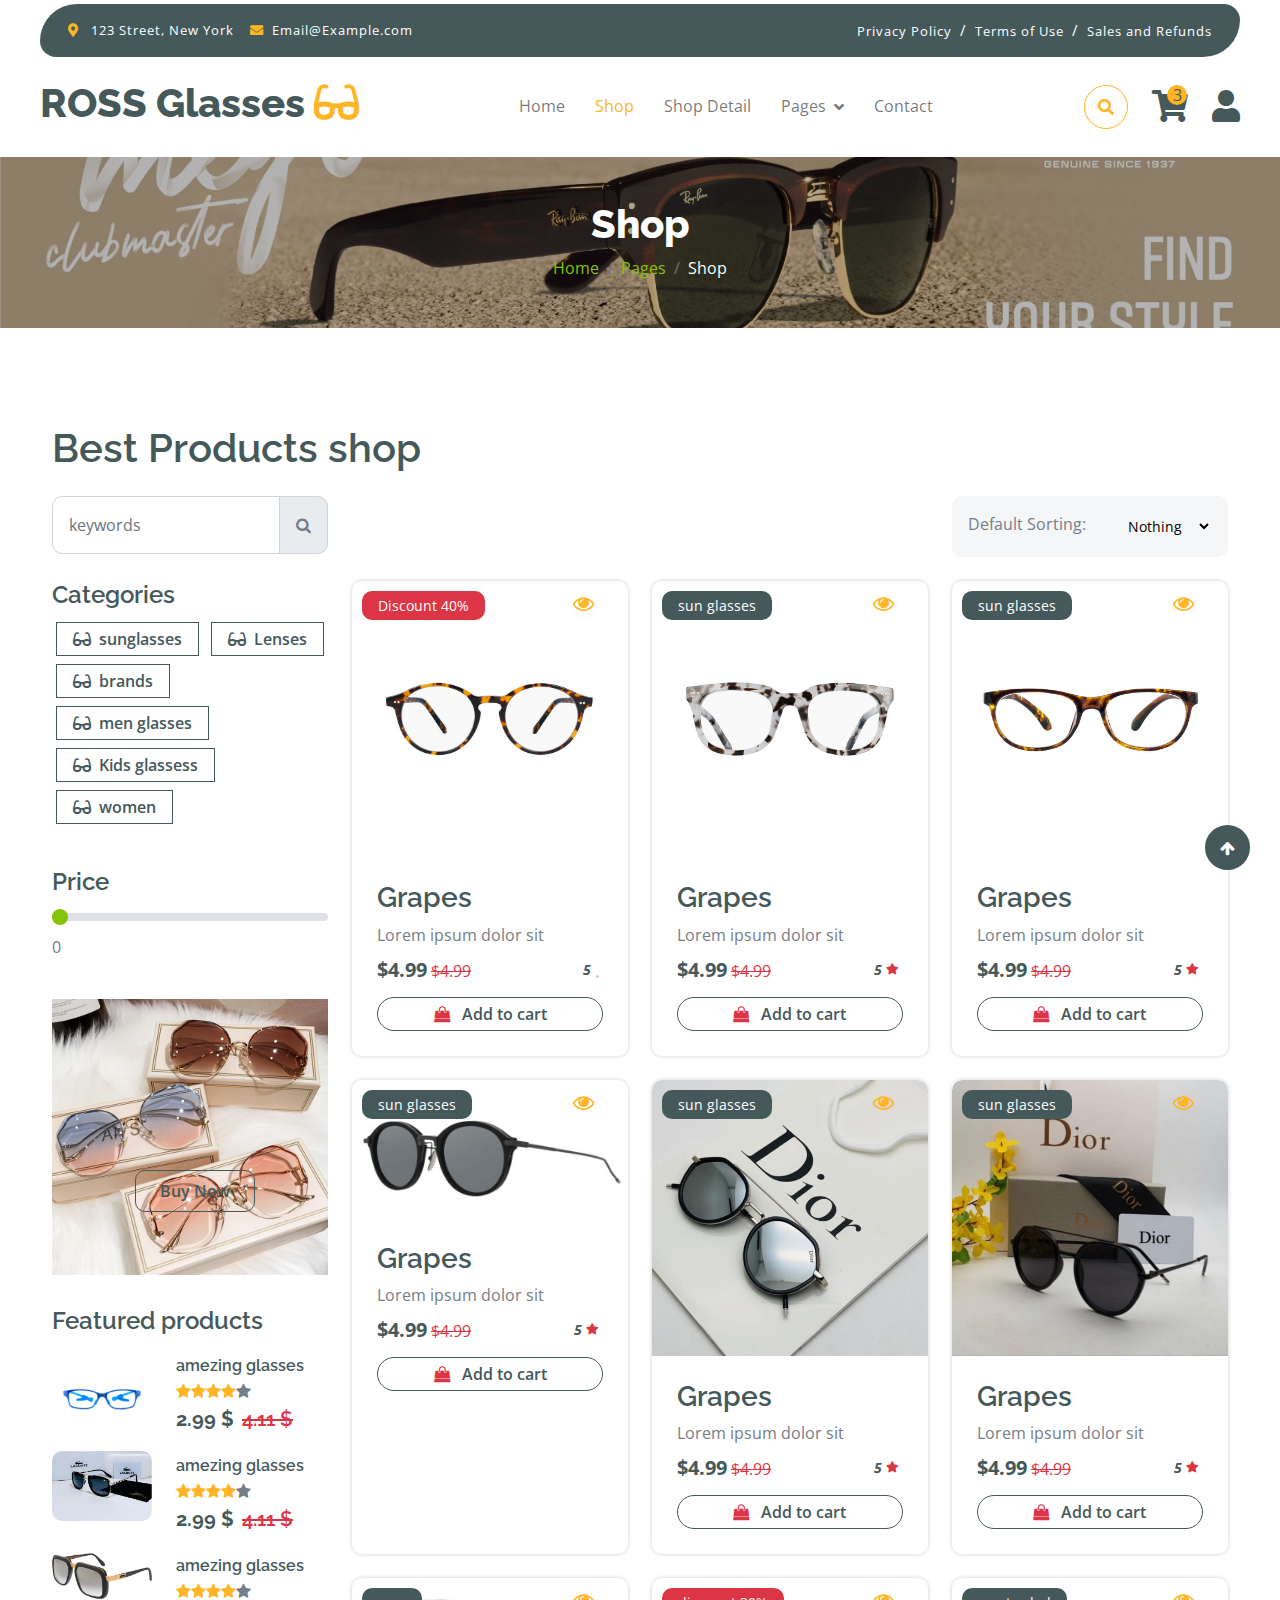
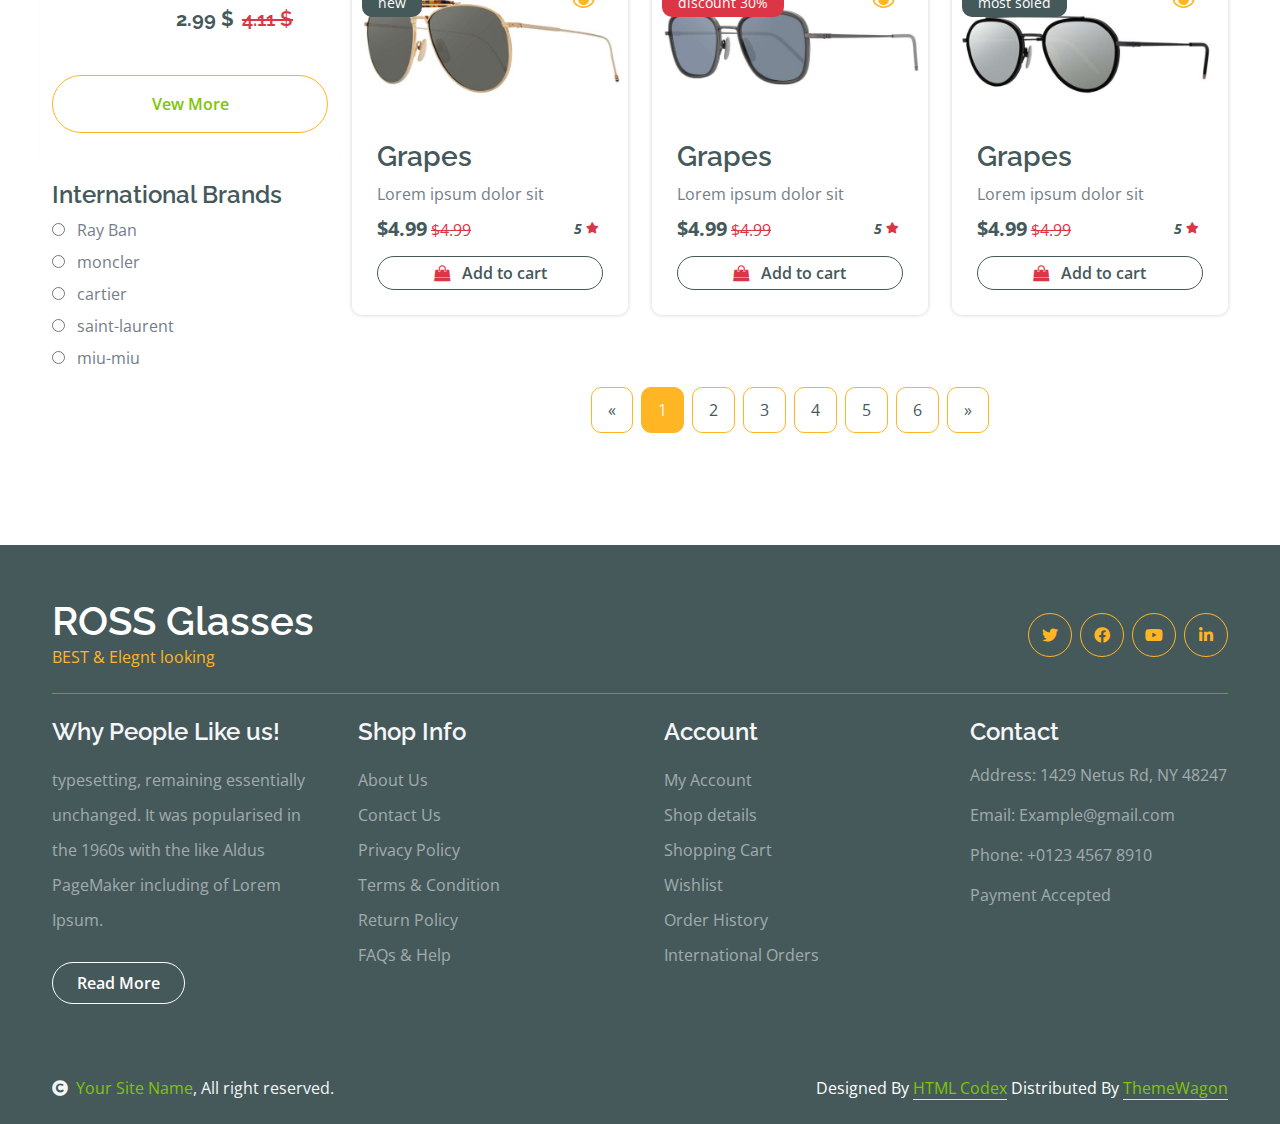
==== shop.html @ 66947a6f "first" ====
<!DOCTYPE html>
<html lang="en">

<head>
    <meta charset="utf-8">
    <title>ROSS Glasses -  Website Template</title>
    <meta content="width=device-width, initial-scale=1.0" name="viewport">
    <meta content="" name="keywords">
    <meta content="" name="description">

    <!-- Google Web Fonts -->
    <link rel="preconnect" href="https://fonts.googleapis.com">
    <link rel="preconnect" href="https://fonts.gstatic.com" crossorigin>
    <link
        href="https://fonts.googleapis.com/css2?family=Open+Sans:wght@400;600&family=Raleway:wght@600;800&display=swap"
        rel="stylesheet">

    <!-- Icon Font Stylesheet -->
    <link rel="stylesheet" href="https://use.fontawesome.com/releases/v5.15.4/css/all.css" />
    <link href="https://cdn.jsdelivr.net/npm/bootstrap-icons@1.4.1/font/bootstrap-icons.css" rel="stylesheet">
    <link rel="stylesheet" href="css/font-awesome.min.css">

    <!-- Libraries Stylesheet -->
    <link href="lib/lightbox/css/lightbox.min.css" rel="stylesheet">
    <link href="lib/owlcarousel/assets/owl.carousel.min.css" rel="stylesheet">

	<link rel="stylesheet" type="text/css" href="vendor/MagnificPopup/magnific-popup.css">

    <!-- Customized Bootstrap Stylesheet -->
    <link href="css/bootstrap.min.css" rel="stylesheet">

    <!-- Template Stylesheet -->
    <link href="css/slick.css" rel="stylesheet">
    <link href="css/slick-theme.css" rel="stylesheet">
    <link href="css/single-product.css" rel="stylesheet">
    <link href="css/style.css" rel="stylesheet">
    <link href="css/rs.css" rel="stylesheet">
    <link href="css/si.css" rel="stylesheet">

</head>

<body>

    <!-- Spinner Start -->
    <div id="spinner"
        class="show w-100 vh-100 bg-white position-fixed translate-middle top-50 start-50  d-flex align-items-center justify-content-center">
        <div class="spinner-grow text-dark" role="status"></div>
    </div>
    <!-- Spinner End -->


    <!-- Navbar start -->
    <div class="container-fluid fixed-top ">
        <div class="container topbar bg-dark d-none d-lg-block mt-1">
            <div class="d-flex justify-content-between">
                <div class="top-info ps-2">
                    <small class="me-3"><i class="fas fa-map-marker-alt me-2 text-secondary"></i> <a href="#"
                            class="text-white">123 Street, New York</a></small>
                    <small class="me-3"><i class="fas fa-envelope me-2 text-secondary"></i><a href="#"
                            class="text-white">Email@Example.com</a></small>
                </div>
                <div class="top-link pe-2">
                    <a href="#" class="text-white"><small class="text-white mx-2">Privacy Policy</small>/</a>
                    <a href="#" class="text-white"><small class="text-white mx-2">Terms of Use</small>/</a>
                    <a href="#" class="text-white"><small class="text-white ms-2">Sales and Refunds</small></a>
                </div>
            </div>
        </div>
        <div class="container px-0">
            <nav class="navbar navbar-light bg-white navbar-expand-xl">
                <a href="index.html" class="navbar-brand">
                    <h1 class="text-dark display-6">ROSS Glasses
                        <i class="fas  text-secondary fa-glasses me-2"></i>
                    </h1>
                </a>
                <button class="navbar-toggler py-2 px-3" type="button" data-bs-toggle="collapse"
                    data-bs-target="#navbarCollapse">
                    <span class="fa fa-bars text-dark"></span>
                </button>
                <div class="collapse navbar-collapse bg-white" id="navbarCollapse">
                    <div class="navbar-nav mx-auto">
                        <a href="index.html" class="nav-item nav-link ">Home</a>
                        <a href="shop.html" class="nav-item nav-link active">Shop</a>
                        <a href="shop-detail.html" class="nav-item nav-link">Shop Detail</a>
                        <div class="nav-item dropdown">
                            <a href="#" class="nav-link dropdown-toggle" data-bs-toggle="dropdown">Pages</a>
                            <div class="dropdown-menu m-0 bg-secondary rounded-0">
                                <a href="cart.html" class="dropdown-item">Cart</a>
                                <a href="chackout.html" class="dropdown-item">Chackout</a>
                                <a href="testimonial.html" class="dropdown-item">Testimonial</a>
                                <a href="404.html" class="dropdown-item">404 Page</a>
                            </div>
                        </div>
                        <a href="contact.html" class="nav-item nav-link">Contact</a>
                    </div>
                    <div class="d-flex m-3 me-0">
                        <button
                            class="btn-search btn border border-secondary btn-md-square rounded-circle bg-white me-4"
                            data-bs-toggle="modal" data-bs-target="#searchModal"><i
                                class="fas fa-search text-secondary"></i></button>
                        <a href="#" class="position-relative me-4 my-auto" data-bs-toggle="modal" data-bs-target="#myCart">
                            <i class="fas fa-shopping-cart text-dark  fa-2x"></i>
                            <span
                                class="position-absolute bg-secondary rounded-circle d-flex align-items-center justify-content-center text-dark px-1"
                                style="top: -5px; left: 15px; height: 20px; min-width: 20px;">3</span>
                        </a>
                        <a href="#" class="my-auto">
                            <i class="fas fa-user text-dark fa-2x"></i>
                        </a>
                    </div>
                </div>
            </nav>
        </div>
    </div>
    <!-- Navbar End -->


    <!-- Modal Search Start -->
    <div class="modal fade" id="searchModal" tabindex="-1" aria-labelledby="exampleModalLabel" aria-hidden="true">
        <div class="modal-dialog modal-fullscreen">
            <div class="modal-content rounded-0">
                <div class="modal-header">
                    <h5 class="modal-title" id="exampleModalLabel">Search by keyword</h5>
                    <button type="button" class="btn-close" data-bs-dismiss="modal" aria-label="Close"></button>
                </div>
                <div class="modal-body d-flex align-items-center">
                    <div class="input-group w-75 mx-auto d-flex">
                        <input type="search" class="form-control p-3" placeholder="keywords"
                            aria-describedby="search-icon-1">
                        <span id="search-icon-1" class="input-group-text p-3"><i class="fa fa-search"></i></span>
                    </div>
                </div>
            </div>
        </div>
    </div>
    <!-- Modal Search End -->


    <!-- Single Page Header start -->
    <div class="container-fluid page-header py-5">
        <h1 class="text-center text-white display-6">Shop</h1>
        <ol class="breadcrumb justify-content-center mb-0">
            <li class="breadcrumb-item"><a href="#">Home</a></li>
            <li class="breadcrumb-item"><a href="#">Pages</a></li>
            <li class="breadcrumb-item active text-white">Shop</li>
        </ol>
    </div>
    <!-- Single Page Header End -->


    <!-- Fruits Shop Start-->
    <div class="container-fluid fruite py-5">
        <div class="container py-5">
            <h1 class="mb-4">Best Products shop</h1>
            <div class="row g-4">
                <div class="col-lg-12">
                    <div class="row g-4">
                        <div class="col-xl-3">
                            <div class="input-group w-100 mx-auto d-flex">
                                <input type="search" class="form-control p-3" placeholder="keywords"
                                    aria-describedby="search-icon-1">
                                <span id="search-icon-1" class="input-group-text p-3"><i
                                        class="fa fa-search"></i></span>
                            </div>
                        </div>
                        <div class="col-6"></div>
                        <div class="col-xl-3">
                            <div class="bg-light ps-3 py-3 rounded d-flex justify-content-between mb-4">
                                <label for="fruits">Default Sorting:</label>
                                <select id="fruits" name="fruitlist" class="border-0 form-select-sm bg-light me-3"
                                    form="fruitform">
                                    <option value="volvo">Nothing</option>
                                    <option value="saab">Popularity</option>
                                    <option value="opel">new</option>
                                </select>
                            </div>
                        </div>
                    </div>
                    <div class="row g-4">
                        <div class="col-lg-3 order-lg-first order-sm-12 order-last">
                            <div class="row g-4">
                                <div class="col-lg-12">
                                    <div class="mb-3">
                                        <h4>Categories</h4>
                                        <div class=" fruite-name ">
                                            <a href="#" class="btn border border-dark  text-dark px-3 m-1 "><i
                                                    class="fas  fa-glasses me-2"></i>sunglasses</a>
                                            <a href="#" class="btn border border-dark text-dark px-3 m-1 ">
                                                <i class="fas fa-glasses me-2"></i>Lenses</a>
                                            <a href="#" class="btn border border-dark text-dark px-3 m-1 "><i
                                                    class="fas  fa-glasses me-2"></i>brands</a>
                                            <a href="#" class="btn border border-dark text-dark px-3 m-1 "><i
                                                    class="fas  fa-glasses me-2"></i>men glasses</a>
                                            <a href="#" class="btn border border-dark text-dark px-3 m-1 "><i
                                                    class="fas  fa-glasses me-2"></i>Kids glassess</a>
                                            <a href="#" class="btn border border-dark text-dark px-3 m-1 "><i
                                                    class="fas  fa-glasses me-2"></i>women</a>

                                        </div>


                                    </div>
                                </div>
                                <div class="col-lg-12">
                                    <div class="mb-3">
                                        <h4 class="mb-2">Price</h4>
                                        <input type="range" class="form-range w-100 " id="rangeInput" name="rangeInput"
                                            min="0" max="500" value="0" oninput="amount.value=rangeInput.value">
                                        <output id="amount" name="amount" min-velue="0" max-value="500"
                                            for="rangeInput">0</output>
                                    </div>
                                </div>
                                <div class="col-lg-12">
                                    <div class="position-relative">
                                        <img src="img/WOM.jpg" class="img-fluid w-100 " alt="">
                                        <div class="position-absolute"
                                            style="top: 62%; left:30%; ">
                                            <a href="" class="btn bg-transparent border-dark py-2 px-4  text-dark ">Buy Now</a>
                                        
                                        </div>
                                    </div>
                                </div>
                                <div class="col-lg-12 pt-2 featured-side">
                                    <h4 class="mb-3">Featured products</h4>
                                    <div class="d-flex align-items-center justify-content-start">
                                        <div class="rounded me-4" style="width: 100px; height: 100px; ">
                                            <img src="img/02.jpg" class="img-fluid rounded" alt="">
                                        </div>
                                        <div>
                                            <h6 class="mb-2">amezing glasses</h6>
                                            <div class="d-flex mb-2">
                                                <i class="fa fa-star text-secondary"></i>
                                                <i class="fa fa-star text-secondary"></i>
                                                <i class="fa fa-star text-secondary"></i>
                                                <i class="fa fa-star text-secondary"></i>
                                                <i class="fa fa-star"></i>
                                            </div>
                                            <div class="d-flex mb-2">
                                                <h5 class="fw-bold me-2">2.99 $</h5>
                                                <h5 class="text-danger text-decoration-line-through">4.11 $</h5>
                                            </div>
                                        </div>
                                    </div>
                                    <div class="d-flex align-items-center justify-content-start">
                                        <div class="rounded me-4" style="width: 100px; height: 100px;">
                                            <img src="img/22.jpg" class="img-fluid rounded" alt="">
                                        </div>
                                        <div>
                                            <h6 class="mb-2">amezing glasses</h6>
                                            <div class="d-flex mb-2">
                                                <i class="fa fa-star text-secondary"></i>
                                                <i class="fa fa-star text-secondary"></i>
                                                <i class="fa fa-star text-secondary"></i>
                                                <i class="fa fa-star text-secondary"></i>
                                                <i class="fa fa-star"></i>
                                            </div>
                                            <div class="d-flex mb-2">
                                                <h5 class="fw-bold me-2">2.99 $</h5>
                                                <h5 class="text-danger text-decoration-line-through">4.11 $</h5>
                                            </div>
                                        </div>
                                    </div>
                                    <div class="d-flex align-items-center justify-content-start">
                                        <div class="rounded me-4" style="width: 100px; height: 100px;">
                                            <img src="img/hhf.jpg" class="img-fluid rounded" alt="">
                                        </div>
                                        <div>
                                            <h6 class="mb-2">amezing glasses</h6>
                                            <div class="d-flex mb-2">
                                                <i class="fa fa-star text-secondary"></i>
                                                <i class="fa fa-star text-secondary"></i>
                                                <i class="fa fa-star text-secondary"></i>
                                                <i class="fa fa-star text-secondary"></i>
                                                <i class="fa fa-star"></i>
                                            </div>
                                            <div class="d-flex mb-2">
                                                <h5 class="fw-bold me-2">2.99 $</h5>
                                                <h5 class="text-danger text-decoration-line-through">4.11 $</h5>
                                            </div>
                                        </div>
                                    </div>
                                    <div class="d-flex justify-content-center my-4">
                                        <a href="#"
                                            class="btn border border-secondary px-4 py-3 rounded-pill text-primary w-100">Vew
                                            More</a>
                                    </div>
                                </div>
                                <div class="col-lg-12">
                                    <div class="mb-3">
                                        <h4>International Brands</h4>
                                        <div class="mb-2">
                                            <input type="radio" class="me-2" id="Categories-1" name="Categories-1"
                                                value="Beverages">
                                            <label for="Categories-1">Ray Ban</label>
                                        </div>
                                        <div class="mb-2">
                                            <input type="radio" class="me-2" id="Categories-2" name="Categories-1"
                                                value="Beverages">
                                            <label for="Categories-2"> moncler</label>
                                        </div>
                                        <div class="mb-2">
                                            <input type="radio" class="me-2" id="Categories-3" name="Categories-1"
                                                value="Beverages">
                                            <label for="Categories-3"> cartier</label>
                                        </div>
                                        <div class="mb-2">
                                            <input type="radio" class="me-2" id="Categories-4" name="Categories-1"
                                                value="Beverages">
                                            <label for="Categories-4"> saint-laurent</label>
                                        </div>
                                        <div class="mb-2">
                                            <input type="radio" class="me-2" id="Categories-5" name="Categories-1"
                                                value="Beverages">
                                            <label for="Categories-5"> miu-miu</label>
                                        </div>
                                    </div>
                                </div>

                            </div>
                        </div>
                        <div class="col-lg-9 order-lg-last order-sm-first ">
                            <div class="row g-4 justify-content-center">
                                <div class="col-md-6 col-6 col-sm-6 col-lg-4 col-xl-4">
                                    <div class="rounded position-relative fruite-item">
                                        <div class="fruite-img">
                                            <img src="img/568.png" class="img-fluid w-100 h-100 rounded-top" alt="">
                                        </div>
                                        <div class=" text-white fa-sm  bg-danger px-2 px-md-3 py-1 rounded position-absolute d-flex justify-content-between js-show-modal1"
                                            style="top: 10px; left: 10px;">Discount 40%</div>
                                        <i class="js-show-modal1 fa fa-eye  position-absolute fa-lg   text-secondary  rounded position-absolute"
                                            id="js-show-modal1" style="top:15px; left:80%;"></i>
                                            <div class=" p-2 p-md-4 border border-white border-top-0 rounded-bottom">
                                            <h3>Grapes</h3>
                                            <a>Lorem ipsum dolor sit </a>
                                            <div class="d-flex justify-content-between flex-lg-wrap   px-md">
                                                <div class="py-2">
                                                    <span class="text-dark fs-5 fw-bold">$4.99</span> <del
                                                        class="text-danger">$4.99</del>
                                                </div>
                                                <div class="d-flex justify-content-end my-2">
                                                    <i style="font-size:.90rem ;" class="text-dark  mt-1  fw-bold">5</i>
                                                    <i style="font-size:.70rem ;"
                                                        class="pt-2 mx-1 fa-star text-danger"></i>
                                                </div>
                                            </div>
                                            <a href="#"
                                                class="btn  border border-dark rounded-pill w-100 mt-1  text-dark"><i
                                                    class="fa fa-shopping-bag me-2 text-danger"></i> Add to
                                                cart</a>
                                    </div>

                                </div>
                            </div>
                            <div class="col-md-6 col-6 col-sm-6 col-lg-4 col-xl-4">
                                <div class="rounded position-relative fruite-item">
                                    <div class="fruite-img">
                                        <img src="img/569.png" class="img-fluid w-100 h-100 rounded-top" alt="">
                                    </div>
                                    <div class="text-white fa-sm  bg-dark px-2 px-md-3 py-1 rounded position-absolute d-flex justify-content-between"
                                        style="top: 10px; left: 10px;">sun glasses</div>
                                                                            <i class="js-show-modal1 fa fa-eye  position-absolute fa-lg   text-secondary  rounded position-absolute"
                                            id="js-show-modal1" style="top:15px; left:80%;"></i>
                                    <div class="p-2 p-md-4 border border-white border-top-0 rounded-bottom">
                                        <h3>Grapes</h3>
                                        <a>Lorem ipsum dolor sit </a>
                                        <div class="d-flex justify-content-between flex-lg-wrap   px-md">
                                            <div class="py-2">
                                                <span class="text-dark fs-5 fw-bold">$4.99</span> <del
                                                    class="text-danger">$4.99</del>
                                            </div>
                                            <div class="d-flex justify-content-end my-2">
                                                <i style="font-size:.90rem ;" class="text-dark  mt-1  fw-bold">5</i>
                                                <i style="font-size:.70rem ;"
                                                    class="fas f  pt-2 mx-1 fa-star text-danger"></i>
                                            </div>
                                        </div>
                                        <a href="#" class="btn border border-dark rounded-pill w-100 mt-1 text-dark"><i
                                                class="fa fa-shopping-bag me-2 text-danger"></i> Add to
                                            cart</a>
                                    </div>

                                </div>
                            </div>
                            <div class="col-md-6 col-6 col-sm-6 col-lg-4 col-xl-4">
                                <div class="rounded position-relative fruite-item">
                                    <div class="fruite-img">
                                        <img src="img/07.jpg" class="img-fluid w-100 h-100 rounded-top" alt="">
                                    </div>
                                    <div class="text-white fa-sm  bg-dark px-2 px-md-3 py-1 rounded position-absolute d-flex justify-content-between"
                                        style="top: 10px; left: 10px;">sun glasses</div>
                                                                            <i class="js-show-modal1 fa fa-eye  position-absolute fa-lg   text-secondary  rounded position-absolute"
                                            id="js-show-modal1" style="top:15px; left:80%;"></i>
                                    <div class="p-2 p-md-4 border border-white border-top-0 rounded-bottom">
                                        <h3>Grapes</h3>
                                        <a>Lorem ipsum dolor sit </a>
                                        <div class="d-flex justify-content-between flex-lg-wrap   px-md">
                                            <div class="py-2">
                                                <span class="text-dark fs-5 fw-bold">$4.99</span> <del
                                                    class="text-danger">$4.99</del>
                                            </div>
                                            <div class="d-flex justify-content-end my-2">
                                                <i style="font-size:.90rem ;" class="text-dark  mt-1  fw-bold">5</i>
                                                <i style="font-size:.70rem ;"
                                                    class="fas f  pt-2 mx-1 fa-star text-danger"></i>
                                            </div>
                                        </div>
                                        <a href="#" class="btn border border-dark rounded-pill w-100 mt-1 text-dark"><i
                                                class="fa fa-shopping-bag me-2 text-danger"></i> Add to
                                            cart</a>
                                    </div>

                                </div>
                            </div>
                            <div class="col-md-6 col-6 col-sm-6 col-lg-4 col-xl-4">
                                <div class="rounded position-relative fruite-item">
                                    <div class="fruite-img">
                                        <img src="img/img_art_UES011A_007-medium.jpg"
                                            class="img-fluid w-100 h-100 rounded-top" alt="">
                                    </div>
                                    <div class="text-white fa-sm  bg-dark px-2 px-md-3 py-1 rounded position-absolute d-flex justify-content-between"
                                        style="top: 10px; left: 10px;">sun glasses</div>
                                                                            <i class="js-show-modal1 fa fa-eye  position-absolute fa-lg   text-secondary  rounded position-absolute"
                                            id="js-show-modal1" style="top:15px; left:80%;"></i>
                                    <div class="p-2 p-md-4 border border-white border-top-0 rounded-bottom">
                                        <h3>Grapes</h3>
                                        <a>Lorem ipsum dolor sit </a>
                                        <div class="d-flex justify-content-between flex-lg-wrap   px-md">
                                            <div class="py-2">
                                                <span class="text-dark fs-5 fw-bold">$4.99</span> <del
                                                    class="text-danger">$4.99</del>
                                            </div>
                                            <div class="d-flex justify-content-end my-2">
                                                <i style="font-size:.90rem ;" class="text-dark  mt-1  fw-bold">5</i>
                                                <i style="font-size:.70rem ;"
                                                    class="fas f  pt-2 mx-1 fa-star text-danger"></i>
                                            </div>
                                        </div>
                                        <a href="#" class="btn border border-dark rounded-pill w-100 mt-1 text-dark"><i
                                                class="fa fa-shopping-bag me-2 text-danger"></i> Add to
                                            cart</a>
                                    </div>

                                </div>
                            </div>
                            <div class="col-md-6 col-6 col-sm-6 col-lg-4 col-xl-4">
                                <div class="rounded position-relative fruite-item">
                                    <div class="fruite-img">
                                        <img src="img/44.jpg" class="img-fluid w-100 h-100 rounded-top" alt="">
                                    </div>
                                    <div class="text-white fa-sm  bg-dark px-2 px-md-3 py-1 rounded position-absolute d-flex justify-content-between"
                                        style="top: 10px; left: 10px;">sun glasses</div>
                                                                            <i class="js-show-modal1 fa fa-eye  position-absolute fa-lg   text-secondary  rounded position-absolute"
                                            id="js-show-modal1" style="top:15px; left:80%;"></i>
                                    <div class="p-2 p-md-4 border border-white border-top-0 rounded-bottom">
                                        <h3>Grapes</h3>
                                        <a>Lorem ipsum dolor sit </a>
                                        <div class="d-flex justify-content-between flex-lg-wrap   px-md">
                                            <div class="py-2">
                                                <span class="text-dark fs-5 fw-bold">$4.99</span> <del
                                                    class="text-danger">$4.99</del>
                                            </div>
                                            <div class="d-flex justify-content-end my-2">
                                                <i style="font-size:.90rem ;" class="text-dark  mt-1  fw-bold">5</i>
                                                <i style="font-size:.70rem ;"
                                                    class="fas f  pt-2 mx-1 fa-star text-danger"></i>
                                            </div>
                                        </div>
                                        <a href="#" class="btn border border-dark rounded-pill w-100 mt-1 text-dark"><i
                                                class="fa fa-shopping-bag me-2 text-danger"></i> Add to
                                            cart</a>
                                    </div>

                                </div>
                            </div>
                            <div class="col-md-6 col-6 col-sm-6 col-lg-4 col-xl-4">
                                <div class="rounded position-relative fruite-item">
                                    <div class="fruite-img">
                                        <img src="img/77.jpg" class="img-fluid w-100 h-100 rounded-top" alt="">
                                    </div>
                                    <div class="text-white fa-sm  bg-dark px-2 px-md-3 py-1 rounded position-absolute d-flex justify-content-between"
                                        style="top: 10px; left: 10px;">sun glasses</div>
                                                                            <i class="js-show-modal1 fa fa-eye  position-absolute fa-lg   text-secondary  rounded position-absolute"
                                            id="js-show-modal1" style="top:15px; left:80%;"></i>
                                    <div class="p-2 p-md-4 border border-white border-top-0 rounded-bottom">
                                        <h3>Grapes</h3>
                                        <a>Lorem ipsum dolor sit </a>
                                        <div class="d-flex justify-content-between flex-lg-wrap   px-md">
                                            <div class="py-2">
                                                <span class="text-dark fs-5 fw-bold">$4.99</span> <del
                                                    class="text-danger">$4.99</del>
                                            </div>
                                            <div class="d-flex justify-content-end my-2">
                                                <i style="font-size:.90rem ;" class="text-dark  mt-1  fw-bold">5</i>
                                                <i style="font-size:.70rem ;"
                                                    class="fas f  pt-2 mx-1 fa-star text-danger"></i>
                                            </div>
                                        </div>
                                        <a href="#" class="btn border border-dark rounded-pill w-100 mt-1 text-dark"><i
                                                class="fa fa-shopping-bag me-2 text-danger"></i> Add to
                                            cart</a>
                                    </div>

                                </div>
                            </div>
                            <div class="col-md-6 col-6 col-sm-6 col-lg-4 col-xl-4">
                                <div class="rounded position-relative fruite-item">
                                    <div class="fruite-img">
                                        <img src="img/img_art_UES015A_711-medium.jpg"
                                            class="img-fluid w-100 h-100 rounded-top" alt="">
                                    </div>
                                    <div class="text-white fa-sm  bg-dark px-2 px-md-3 py-1 rounded position-absolute d-flex justify-content-between"
                                        style="top: 10px; left: 10px;">new</div>
                                                                            <i class="js-show-modal1 fa fa-eye  position-absolute fa-lg   text-secondary  rounded position-absolute"
                                            id="js-show-modal1" style="top:15px; left:80%;"></i>
                                    <div class="p-2 p-md-4 border border-white border-top-0 rounded-bottom">
                                        <h3>Grapes</h3>
                                        <a>Lorem ipsum dolor sit </a>
                                        <div class="d-flex justify-content-between flex-lg-wrap   px-md">
                                            <div class="py-2">
                                                <span class="text-dark fs-5 fw-bold">$4.99</span> <del
                                                    class="text-danger">$4.99</del>
                                            </div>
                                            <div class="d-flex justify-content-end my-2">
                                                <i style="font-size:.90rem ;" class="text-dark  mt-1  fw-bold">5</i>
                                                <i style="font-size:.70rem ;"
                                                    class="fas f  pt-2 mx-1 fa-star text-danger"></i>
                                            </div>
                                        </div>
                                        <a href="#" class="btn border border-dark rounded-pill w-100 mt-1 text-dark"><i
                                                class="fa fa-shopping-bag me-2 text-danger"></i> Add to
                                            cart</a>
                                    </div>

                                </div>
                            </div>
                            <div class="col-md-6 col-6 col-sm-6 col-lg-4 col-xl-4">
                                <div class="rounded position-relative fruite-item">
                                    <div class="fruite-img">
                                        <img src="img/img_art_UES800A_060-medium.jpg"
                                            class="img-fluid w-100 h-100 rounded-top" alt="">
                                    </div>
                                    <div class="text-white fa-sm  bg-danger px-2 px-md-3 py-1 rounded position-absolute d-flex justify-content-between"
                                        style="top: 10px; left: 10px;">discount 30%</div>
                                                                            <i class="js-show-modal1 fa fa-eye  position-absolute fa-lg   text-secondary  rounded position-absolute"
                                            id="js-show-modal1" style="top:15px; left:80%;"></i>
                                    <div class="p-2 p-md-4 border border-white border-top-0 rounded-bottom">
                                        <h3>Grapes</h3>
                                        <a>Lorem ipsum dolor sit </a>
                                        <div class="d-flex justify-content-between flex-lg-wrap   px-md">
                                            <div class="py-2">
                                                <span class="text-dark fs-5 fw-bold">$4.99</span> <del
                                                    class="text-danger">$4.99</del>
                                            </div>
                                            <div class="d-flex justify-content-end my-2">
                                                <i style="font-size:.90rem ;" class="text-dark  mt-1  fw-bold">5</i>
                                                <i style="font-size:.70rem ;"
                                                    class="fas f  pt-2 mx-1 fa-star text-danger"></i>
                                            </div>
                                        </div>
                                        <a href="#" class="btn border border-dark rounded-pill w-100 mt-1 text-dark"><i
                                                class="fa fa-shopping-bag me-2 text-danger"></i> Add to
                                            cart</a>
                                    </div>

                                </div>
                            </div>
                            <div class="col-md-6 col-6 col-sm-6 col-lg-4 col-xl-4">
                                <div class="rounded position-relative fruite-item">
                                    <div class="fruite-img">
                                        <img src="img/img_art_UES801A_004-medium.jpg"
                                            class="img-fluid w-100 h-100 rounded-top" alt="">
                                    </div>
                                    <div class="text-white fa-sm  bg-dark px-2 px-md-3 py-1 rounded position-absolute d-flex justify-content-between"
                                        style="top: 10px; left: 10px;">most soled</div>
                                                                            <i class="js-show-modal1 fa fa-eye  position-absolute fa-lg   text-secondary  rounded position-absolute"
                                            id="js-show-modal1" style="top:15px; left:80%;"></i>
                                    <div class="p-2 p-md-4 border border-white border-top-0 rounded-bottom">
                                        <h3>Grapes</h3>
                                        <a>Lorem ipsum dolor sit </a>
                                        <div class="d-flex justify-content-between flex-lg-wrap   px-md">
                                            <div class="py-2">
                                                <span class="text-dark fs-5 fw-bold">$4.99</span> <del
                                                    class="text-danger">$4.99</del>
                                            </div>
                                            <div class="d-flex justify-content-end my-2">
                                                <i style="font-size:.90rem ;" class="text-dark  mt-1  fw-bold">5</i>
                                                <i style="font-size:.70rem ;"
                                                    class="fas f  pt-2 mx-1 fa-star text-danger"></i>
                                            </div>
                                        </div>
                                        <a href="#" class="btn border border-dark rounded-pill w-100 mt-1 text-dark"><i
                                                class="fa fa-shopping-bag me-2 text-danger"></i> Add to
                                            cart</a>
                                    </div>

                                </div>
                            </div>
                            <div class="col-12">
                                <div class="pagination d-flex justify-content-center mt-5">
                                    <a href="#" class="rounded">&laquo;</a>
                                    <a href="#" class="active rounded">1</a>
                                    <a href="#" class="rounded">2</a>
                                    <a href="#" class="rounded">3</a>
                                    <a href="#" class="rounded">4</a>
                                    <a href="#" class="rounded">5</a>
                                    <a href="#" class="rounded">6</a>
                                    <a href="#" class="rounded">&raquo;</a>
                                </div>
                            </div>
                        </div>
                    </div>
                </div>
            </div>
        </div>
    </div>
    </div>
    <!-- Fruits Shop End-->


    <!-- Footer Start -->
    <div class="container-fluid bg-dark text-white-50 footer pt-1 mt-3">
        <div class="container py-5">
            <div class="pb-4 mb-4" style="border-bottom: 1px solid rgba(226, 175, 24, 0.5) ;">
                <div class="row g-4">
                    <div class="col-lg-8">
                        <a href="#">
                            <h1 class="text-white mb-0">ROSS Glasses</h1>
                            <p class="text-secondary mb-0">BEST & Elegnt looking</p>
                        </a>
                    </div>

                    <div class="col-lg-4">
                        <div class="d-flex justify-content-end pt-3">
                            <a class="btn  btn-outline-secondary me-2 btn-md-square rounded-circle" href=""><i
                                    class="fab fa-twitter"></i></a>
                            <a class="btn btn-outline-secondary me-2 btn-md-square rounded-circle" href=""><i
                                    class="fab fa-facebook-f"></i></a>
                            <a class="btn btn-outline-secondary me-2 btn-md-square rounded-circle" href=""><i
                                    class="fab fa-youtube"></i></a>
                            <a class="btn btn-outline-secondary btn-md-square rounded-circle" href=""><i
                                    class="fab fa-linkedin-in"></i></a>
                        </div>
                    </div>
                </div>
            </div>
            <div class="row g-5">
                <div class="col-lg-3 col-md-6">
                    <div class="footer-item">
                        <h4 class="text-light mb-3">Why People Like us!</h4>
                        <p class="mb-4">typesetting, remaining essentially unchanged. It was
                            popularised in the 1960s with the like Aldus PageMaker including of Lorem Ipsum.</p>
                        <a href="" class="btn border-white py-2 px-4 rounded-pill text-white">Read More</a>
                    </div>
                </div>
                <div class="col-lg-3 col-md-6">
                    <div class="d-flex flex-column text-start footer-item">
                        <h4 class="text-light mb-3">Shop Info</h4>
                        <a class="btn-link" href="">About Us</a>
                        <a class="btn-link" href="">Contact Us</a>
                        <a class="btn-link" href="">Privacy Policy</a>
                        <a class="btn-link" href="">Terms & Condition</a>
                        <a class="btn-link" href="">Return Policy</a>
                        <a class="btn-link" href="">FAQs & Help</a>
                    </div>
                </div>
                <div class="col-lg-3 col-md-6">
                    <div class="d-flex flex-column text-start footer-item">
                        <h4 class="text-light mb-3">Account</h4>
                        <a class="btn-link" href="">My Account</a>
                        <a class="btn-link" href="">Shop details</a>
                        <a class="btn-link" href="">Shopping Cart</a>
                        <a class="btn-link" href="">Wishlist</a>
                        <a class="btn-link" href="">Order History</a>
                        <a class="btn-link" href="">International Orders</a>
                    </div>
                </div>
                <div class="col-lg-3 col-md-6">
                    <div class="footer-item">
                        <h4 class="text-light mb-3">Contact</h4>
                        <p>Address: 1429 Netus Rd, NY 48247</p>
                        <p>Email: Example@gmail.com</p>
                        <p>Phone: +0123 4567 8910</p>
                        <p>Payment Accepted</p>
                        <img src="img/payment.png" class="img-fluid" alt="">
                    </div>
                </div>
            </div>
        </div>
    </div>
    <!-- Footer End -->

    <!-- Copyright Start -->
    <div class="container-fluid copyright bg-dark py-4">
        <div class="container">
            <div class="row">
                <div class="col-md-6 text-center text-md-start mb-3 mb-md-0">
                    <span class="text-light"><a href="#"><i class="fas fa-copyright text-light me-2"></i>Your Site
                            Name</a>, All right reserved.</span>
                </div>
                <div class="col-md-6 my-auto text-center text-md-end text-white">
                    <!--/*** This template is free as long as you keep the below author’s credit link/attribution link/backlink. ***/-->
                    <!--/*** If you'd like to use the template without the below author’s credit link/attribution link/backlink, ***/-->
                    <!--/*** you can purchase the Credit Removal License from "https://htmlcodex.com/credit-removal". ***/-->
                    Designed By <a class="border-bottom" href="https://htmlcodex.com">HTML Codex</a> Distributed By <a
                        class="border-bottom" href="https://themewagon.com">ThemeWagon</a>
                </div>
            </div>
        </div>
    </div>
    <!-- Copyright End -->





    <!-- Modal1 -->
    <div class="wrap-modal1 js-modal1 p-t-60 p-b-30">
		<div class="overlay-modal1 js-hide-modal1"></div>
		<div class="container">
			<div class="bg0 p-t-60 p-b-30 p-lr-15-lg how-pos3-parent">
				<button class="how-pos3 hov3 trans-04 js-hide-modal1">
					<img src="img/icon-close.png" alt="CLOSE">
				</button>
				<div class="row">
					<div class="col-md-6 col-lg-7 p-b-30">
						<div class="p-l-25 p-r-30 p-lr-0-lg">
							<div class="wrap-slick3 flex-sb flex-w">
								<div class="wrap-slick3-dots"></div>
								<div class="wrap-slick3-arrows flex-sb-m flex-w"></div>

								<div class="slick3 gallery-lb">
									<div class="item-slick3" data-thumb="img/woman1.jpg">
										<div class="wrap-pic-w pos-relative product-main-image" >
											<img src="img/woman1.jpg" alt="IMG-PRODUCT">

											
										</div>
                                        <a class="flex-c-m size-108 how-pos1 bor0 fs-16 cl10 bg0 hov-btn3 trans-04" href="img/woman1.jpg">
                                            <i class="fa fa-expand"></i>
                                        </a>
									</div>

									<div class="item-slick3" data-thumb="img/567.png">
										<div class="wrap-pic-w pos-relative product-main-image"  >
											<img src="img/567.png" alt="IMG-PRODUCT">

		
										</div>
                                        <a class="flex-c-m size-108 how-pos1 bor0 fs-16 cl10 bg0 hov-btn3 trans-04" href="img/567.png">
                                            <i class="fa fa-expand"></i>
                                        </a>
									</div>
                                    <div class="item-slick3" data-thumb="img/569.png">
										<div class="wrap-pic-w pos-relative product-main-image"  >
											<img src="img/569.png" alt="IMG-PRODUCT">
										</div>
                                        
											<a class="flex-c-m size-108 how-pos1 bor0 fs-16 cl10 bg0 hov-btn3 trans-04" href="img/569.png">
												<i class="fa fa-expand"></i>
											</a>
									</div>
									<div class="item-slick3" data-thumb="img/568.png">
										<div class="wrap-pic-w pos-relative product-main-image"  >
											<img src="img/568.png" alt="IMG-PRODUCT">

											
										</div>
                                        <a class="flex-c-m size-108 how-pos1 bor0 fs-16 cl10 bg0 hov-btn3 trans-04" href="img/568.png">
                                            <i class="fa fa-expand"></i>
                                        </a>
									</div>
								</div>
							</div>
						</div>
					</div>
					
					<div class="col-md-6 col-lg-5 p-b-30">
                        <div class="product-details py-">
                            <h2 class="product-name">product name goes here</h2>
                            <div>
                                <div class="product-rating">
                                    <i class="fa fa-star text-dark"></i>
                                    <i class="fa fa-star text-dark"></i>
                                    <i class="fa fa-star text-dark"></i>
                                    <i class="fa fa-star text-dark"></i>
                                    <i class="fa fa-star-o"></i>
                                </div>
                                <a class="review-link" href="#">10 Review(s) | Add your review</a>
                            </div>
                            <div>
                                <h3 class="product-price">$980.00 <del class="product-old-price">$990.00</del>
                                </h3>
                            </div>

                            <div class="product_availalbe">
                                <ul class="d-flex">
                                    <li><i class="icon-layers icons"></i> Only <span>15</span> left </li>
                                    <li>Availalbe: <span class="stock">In Stock</span></li>
                                </ul>
                            </div>
                            <p>Lorem ipsum dolor sit amet, consectetur adipisicing elit, sed do eiusmod tempor
                    
                            </p>

                            <div class="product_variant">
                                <div class="filter__list widget_color d-flex align-items-center">
                                    <h3>select color</h3>
                                    <ul>
                                        <li>
                                            <input type="checkbox">
                                            <span class="checkmark color1"></span>
                                        </li>
                                        <li>
                                            <input type="checkbox">
                                            <span class="checkmark color2"></span>
                                        </li>
                                        <li>
                                            <input type="checkbox">
                                            <span class="checkmark color3"></span>
                                        </li>
                                        <li>
                                            <input type="checkbox">
                                            <span class="checkmark color5"></span>
                                        </li>
                                    </ul>
                                </div>
                                <div class="filter__list widget_size d-flex align-items-center">
                                    <h3>select size</h3>
                                    <ul>
                                        <li>
                                            <a href="javascript:void(0)">S </a>
                                        </li>
                                        <li>
                                            <a href="javascript:void(0)"> M</a>
                                        </li>
                                        <li>
                                            <a href="javascript:void(0)">L</a>
                                        </li>
                                        <li>
                                            <a href="javascript:void(0)"> XL</a>
                                        </li>
                                        <li>
                                            <a href="javascript:void(0)">XLL</a>
                                        </li>
                                    </ul>
                                </div>
                            </div>
                            <div class="d-flex ">
                                <span>Quantity</span>
                                <div class="input-group quantity mb-5 ms-3 " style="width: 100px;">
                                    <div class="input-group-btn">
                                        <button class="btn btn-sm btn-minus rounded-circle bg-light border">
                                            <i class="fa fa-minus"></i>
                                        </button>
                                    </div>
                                    <input type="text" class="form-control form-control-sm text-center border-0"
                                        value="1">
                                    <div class="input-group-btn">
                                        <button class="btn btn-sm btn-plus rounded-circle bg-light border">
                                            <i class="fa fa-plus"></i>
                                        </button>
                                    </div>
                                </div>
                                <div class="ms-5 buttons align-items-center mt-n1">

                                    <button class="btn btn-outline-dark"><i
                                            class="fa fa-shopping-bag me-2 text-dark"></i>add to cart</button>

                                </div>

                            </div>

                            <ul class="product-btns">
                                <li><a class="text-dark" href="#"><i class="fa fa-heart-o text-secondary"></i>
                                        add to wishlist</a></li>
                                <li><a class="text-dark" href="#"><i class="fa fa-exchange text-secondary"></i>
                                        add to compare</a></li>
                            </ul>
                        </div>
					</div>
				</div>
			</div>
		</div>
	</div>
	<!-- Modal1 -->

      <!-- Start my cart Modal-->
      <div class="modal fade" id="myCart" tabindex="-1">
        <div class="modal-dialog">
          <div class="modal-content">
            <div class="modal-header">
              <h5 class="modal-title">My Cart</h5>
              <button type="button" class="btn-close" data-bs-dismiss="modal" aria-label="Close"></button>
            </div>
            <div class="modal-body">
                <div class="table-responsive">
                    <table class="table">
                        <thead>
                            <tr>
                                <th scope="col">Products</th>
                                <th scope="col">Name</th>
                                <th scope="col">Price</th>
                                <th scope="col">Quantity</th>
                                <th scope="col">Total</th>
                                <th scope="col">Handle</th>
                            </tr>
                        </thead>
                        <tbody>
                            <tr>
                                <th scope="row">
                                    <div class="d-flex align-items-center">
                                        <img src="img/567.png" class="img-fluid me-5 rounded-circle"
                                            style="width: 80px; height: 80px;" alt="">
                                    </div>
                                </th>
                                <td>
                                    <p class="mb-0 mt-4"> glassess frame</p>
                                </td>
                                <td>
                                    <p class="mb-0 mt-4">2.99 $</p>
                                </td>
                                <td>
                                    <div class="input-group quantity mt-4" style="width: 100px;">
                                        <div class="input-group-btn">
                                            <button class="btn btn-sm btn-minus rounded-circle bg-light border">
                                                <i class="fa fa-minus"></i>
                                            </button>
                                        </div>
                                        <input type="text" class="form-control form-control-sm text-center border-0"
                                            value="1">
                                        <div class="input-group-btn">
                                            <button class="btn btn-sm btn-plus rounded-circle bg-light border">
                                                <i class="fa fa-plus"></i>
                                            </button>
                                        </div>
                                    </div>
                                </td>
                                <td>
                                    <p class="mb-0 mt-4">2.99 $</p>
                                </td>
                                <td>
                                    <button class="btn btn-md rounded-circle bg-light border mt-4">
                                        <i class="fa fa-times text-danger"></i>
                                    </button>
                                </td>
    
                            </tr>
                            <tr>
                                <th scope="row">
                                    <div class="d-flex align-items-center">
                                        <img src="img/05.jpg" class="img-fluid me-5 rounded-circle"
                                            style="width: 80px; height: 80px;" alt="" alt="">
                                    </div>
                                </th>
                                <td>
                                    <p class="mb-0 mt-4">childeren glassess</p>
                                </td>
                                <td>
                                    <p class="mb-0 mt-4">2.99 $</p>
                                </td>
                                <td>
                                    <div class="input-group quantity mt-4" style="width: 100px;">
                                        <div class="input-group-btn">
                                            <button class="btn btn-sm btn-minus rounded-circle bg-light border">
                                                <i class="fa fa-minus"></i>
                                            </button>
                                        </div>
                                        <input type="text" class="form-control form-control-sm text-center border-0"
                                            value="1">
                                        <div class="input-group-btn">
                                            <button class="btn btn-sm btn-plus rounded-circle bg-light border">
                                                <i class="fa fa-plus"></i>
                                            </button>
                                        </div>
                                    </div>
                                </td>
                                <td>
                                    <p class="mb-0 mt-4">2.99 $</p>
                                </td>
                                <td>
                                    <button class="btn btn-md rounded-circle bg-light border mt-4">
                                        <i class="fa fa-times text-danger"></i>
                                    </button>
                                </td>
                            </tr>
                            <tr>
                                <th scope="row">
                                    <div class="d-flex align-items-center">
                                        <img src="img/33.jpg" class="img-fluid me-5 rounded-circle"
                                            style="width: 80px; height: 80px;" alt="" alt="">
                                    </div>
                                </th>
                                <td>
                                    <p class="mb-0 mt-4">rayban glassess</p>
                                </td>
                                <td>
                                    <p class="mb-0 mt-4">2.99 $</p>
                                </td>
                                <td>
                                    <div class="input-group quantity mt-4" style="width: 100px;">
                                        <div class="input-group-btn">
                                            <button class="btn btn-sm btn-minus rounded-circle bg-light border">
                                                <i class="fa fa-minus"></i>
                                            </button>
                                        </div>
                                        <input type="text" class="form-control form-control-sm text-center border-0"
                                            value="1">
                                        <div class="input-group-btn">
                                            <button class="btn btn-sm btn-plus rounded-circle bg-light border">
                                                <i class="fa fa-plus"></i>
                                            </button>
                                        </div>
                                    </div>
                                </td>
                                <td>
                                    <p class="mb-0 mt-4">2.99 $</p>
                                </td>
                                <td>
                                    <button class="btn btn-md rounded-circle bg-light border mt-4">
                                        <i class="fa fa-times text-danger"></i>
                                    </button>
                                </td>
                            </tr>
                        </tbody>
                    </table>
                </div>
            </div>
            <div class="modal-footer">
              <button type="button" class="btn btn-secondary px-2" data-bs-dismiss="modal">Close</button>
              <button type="button" class="btn btn-dark px-3">Buy Now</button>
            </div>
          </div>
        </div>
      </div>
      <!-- End my cart Modal-->
    <!-- Back to Top -->
    <a href="#" class="btn btn-dark border-3 border-dark rounded-circle back-to-top"><i class="fa fa-arrow-up"></i></a>
    <!-- JavaScript Libraries -->


  
    <script src="https://ajax.googleapis.com/ajax/libs/jquery/3.6.4/jquery.min.js"></script>
    <script src="https://cdn.jsdelivr.net/npm/bootstrap@5.0.0/dist/js/bootstrap.bundle.min.js"></script>
    <script src="lib/easing/easing.min.js"></script>
    <script src="lib/waypoints/waypoints.min.js"></script>
    <script src="lib/lightbox/js/lightbox.min.js"></script>
    <script src="js/jquery.zoom.min.js"></script>
    <script src="lib/owlcarousel/owl.carousel.min.js"></script>
    <script src="js/slick.min.js"></script>
    <!-- Template Javascript -->
    <script src="js/main.js"></script>
    <script src="js/slicks.js"></script>
    <script src="js/slick-custom.js"></script>


  <!--===============================================================================================-->
	<script src="vendor/MagnificPopup/jquery.magnific-popup.min.js">

    </script>
	<script>
        $('.product-main-image').zoom({url: $('.product-main-image img').attr('data-BigImgSrc')});


		$('.gallery-lb').each(function() { // the containers for all your galleries
			$(this).magnificPopup({
		        delegate: 'a', // the selector for gallery item
		        type: 'image',
		        gallery: {
		        	enabled:true
		        },
		        mainClass: 'mfp-fade'
		    });
		});
	</script>
<!--===============================================================================================-->
</body>

</html>
---- css/single-product.css ----
.colors {
  margin-top: 5px;
}
.colors ul {
  list-style: none;
  display: flex;
  padding-left: 0px;
}
.colors ul li {
  height: 20px;
  width: 20px;
  display: flex;
  border-radius: 50%;
  margin-right: 10px;
  cursor: pointer;
}
.colors ul li:nth-child(1) {
  background-color: #6c704d;
}
.colors ul li:nth-child(2) {
  background-color: #96918b;
}
.colors ul li:nth-child(3) {
  background-color: #68778e;
}
.colors ul li:nth-child(4) {
  background-color: #263f55;
}
.colors ul li:nth-child(5) {
  background-color: black;
}

/*----------------------------*\
	Product view
\*----------------------------*/

#product-main-img .product-preview {
  overflow: hidden;
  transition: 0.5s;

}
#product-main-img .product-preview img {
  height: 100%;
  width: 100%;
  object-fit: cover;
}

#product-main-img .slick-prev {
  -webkit-transform: translateX(-15px);
  -ms-transform: translateX(-15px);
  transform: translateX(-15px);
  left: 15px;
}

#product-main-img .slick-next {
  -webkit-transform: translateX(15px);
  -ms-transform: translateX(15px);
  transform: translateX(15px);
  right: 15px;
}

#product-main-img .slick-prev,
#product-main-img .slick-next {
  opacity: 0;
  visibility: hidden;
  -webkit-transition: 0.2s all;
  transition: 0.2s all;
}

#product-main-img:hover .slick-prev,
#product-main-img:hover .slick-next {
  -webkit-transform: translateX(0%);
  -ms-transform: translateX(0%);
  transform: translateX(0%);
  opacity: 1;
  visibility: visible;
}

#product-main-img .zoomImg {
  background-color: #fff;
}

#product-imgs .product-preview {
  margin: 0px 5px;
  border: 1px solid #e4e7ed;
  height: 7rem;
  max-height: 7rem;
}
#product-imgs .product-preview img {
  height: 100%;
  object-fit: cover;
}
#product-imgs .product-preview.slick-current {
  border-color: #d10024;
}

#product-imgs .slick-prev {
  top: -20px;
  left: 50%;
  -webkit-transform: translateX(-50%);
  -ms-transform: translateX(-50%);
  transform: translateX(-50%);
}

#product-imgs .slick-next {
  top: calc(100% - 20px);
  left: 50%;
  -webkit-transform: translateX(-50%);
  -ms-transform: translateX(-50%);
  transform: translateX(-50%);
}

#product-imgs .slick-prev:before {
  content: "\f106";
}

#product-imgs .slick-next:before {
  content: "\f107";
}

.product-preview img {
  width: 100%;
}

/*----------------------------*\
	Product details
\*----------------------------*/
.product_availalbe ul li {
  margin-right: 32px;
  padding-right: 32px;
  position: relative;
  font-size: 14px;
  line-height: 16px;
  color: #000000;
  font-weight: 600;
}
.product_availalbe ul li:last-child {
  margin-right: 0;
  padding-right: 0;
}
.product_availalbe ul li:last-child::before {
  display: none;
}
.product_availalbe ul li i {
  font-size: 18px;
  color: #999999;
  vertical-align: middle;
  margin-right: 8px;
}
.product_availalbe ul li span {
  color:var(--bs-secondary) !important;
}
.product_availalbe ul li span.stock {
  color:var(--bs-secondary) !important;
}
.product_availalbe ul li::before {
  position: absolute;
  content: "";
  width: 2px;
  height: 14px;
  background: #999999;
  top: 2px;
  right: 0;
}
.product-details .product-name {
  text-transform: uppercase;
  font-size: 18px;
}

.product-details .product-rating {
  display: inline-block;
  margin-right: 15px;
}

.product-details .product-rating > i {
  color: #e4e7ed;
}

.product-details .product-rating > i.fa-star {
  color: var(--bs-dark) !important;
}

.product-details .review-link {
  font-size: 12px;
  color: var(--bs-secondary) !important;
}

.product-details .product-price {
  display: inline-block;
  font-size: 24px;
  margin-top: 10px;
  margin-bottom: 15px;
  color: var(--bs-dark) !important;
}

.product-details .product-price .product-old-price {
  font-size: 70%;
  font-weight: 400;
  color: var(--bs-danger) !important;
}


.product-details .product-links {
  margin-top: 15px;
}

.product-details .product-links li {
  display: inline-block;
  text-transform: uppercase;
  font-size: 12px;
}

.product-details .product-links li + li {
  margin-left: 10px;
}

.product-details .product-btns li {
    display: inline-block;
    text-transform: uppercase;
    font-size: 12px;
     color: var(--bs-secondary) !important; 
     }
  
  .product-details .product-btns li+li {
    margin-left: 15px;
  }
/*----------------------------*\
	Arrows
\*----------------------------*/

.slick-prev,
.slick-next {
  width: 40px;
  height: 40px;
  border: 1px solid #e4e7ed;
  background-color: #fff;
  border-radius: 50%;
  z-index: 22;
  -webkit-transition: 0.2s all;
  transition: 0.2s all;
}

.slick-prev:hover,
.slick-prev:focus,
.slick-next:hover,
.slick-next:focus {
  background-color: #d10024;
  border-color: #d10024;
}

.slick-prev:before,
.slick-next:before {
  font-family: FontAwesome;
  color: #2b2d42;
}

.slick-prev:before {
  content: "\f104";
}

.slick-next:before {
  content: "\f105";
}

.slick-prev:hover:before,
.slick-prev:focus:before,
.slick-next:hover:before,
.slick-next:focus:before {
  color: #fff;
}

.slick-prev {
  left: -20px;
}

.slick-next {
  right: -20px;
}

/*----------------------------*\
      Dots
  \*----------------------------*/

.slick-dots li,
.slick-dots li button,
.slick-dots li button:before {
  width: 10px;
  height: 10px;
}

.slick-dots li button:before {
  content: "";
  opacity: 1;
  background: #e4e7ed;
  border-radius: 50%;
}

.slick-dots li.slick-active button:before {
  background-color: #d10024;
}

.custom-dots .slick-dots {
  position: static;
  margin: 15px 0px;
}

@media only screen and (max-width: 991px) {
  #product-imgs {
    margin-bottom: 60px;
    margin-top: 15px;
  }
  #product-main-img .product-preview {
    overflow: hidden;
    transition: 0.5s;
    height: 25rem;
  }
  #product-imgs .product-preview {
    margin: 0px 5px;
    border: 1px solid #e4e7ed;
    height: 4rem;
    max-height: 4rem;
  }
 
}











/************************************************************************************************/

/********* color and size pickers ********************************/
.filter__list {
  margin-bottom: 30px;
}
.filter__list:last-child {
  margin-bottom: 0;
}
.filter__list h3 {
  font-size: 14px;
  line-height: 18px;
  font-weight: 600;
  color: #000000;
  text-transform: uppercase;
  margin-bottom: 15px;
}

.widget_size ul li {
  display: inline-block;
  margin-right: 8px;
}
@media only screen and (min-width: 992px) and (max-width: 1199px) {
  .widget_size ul li {
    margin-bottom: 5px;
  }
}
.widget_size ul li:last-child {
  margin-right: 0;
}
.widget_size ul li a {
  width: 38px;
  height: 38px;
  line-height: 38px;
  text-align: center;
  font-size: 12px;
  color: #999999;
  display: inline-block;
  border-radius: 50%;
  background: #f1f1f1;
  border: 1px solid transparent;
}
.widget_size ul li a:hover {
  border-color: #6a7964;
  color: #000000;
}

.widget_color > ul > li {
  position: relative;
  display: inline-block;
  padding-right: 36px;
  padding-bottom: 30px;
}
.widget_color > ul > li input {
  position: absolute;
  top: 50%;
  transform: translatey(-50%);
  opacity: 0;
  cursor: pointer;
  z-index: 999;
  width: 100%;
  height: 30px;
}
.widget_color > ul > li input:checked ~ .checkmark::before {
  display: block;
}
.widget_color > ul > li span.color1 {
  background: #ebcccc;
}
.widget_color > ul > li span.color2 {
  background: #cc6600;
}
.widget_color > ul > li span.color3 {
  background: #f5ebcc;
}
.widget_color > ul > li span.color4 {
  background: #f5f5cc;
}
.widget_color > ul > li span.color5 {
  background: #ebf5e0;
}
.widget_color > ul > li span.color6 {
  background: #d6e4ef;
}
.widget_color > ul > li span.color7 {
  background: #e5def2;
}
.widget_color > ul > li span.color8 {
  background: #f6e3f8;
}
.widget_color > ul > li span.checkmark {
  height: 30px;
  width: 30px;
  border-radius: 50%;
  display: block;
  position: absolute;
  top: 50%;
  transform: translatey(-50%);
  transition: .3s;
}
.widget_color > ul > li span.checkmark::before {
  left: 44%;
  top: 31%;
  width: 6px;
  height: 10px;
  border: solid white;
  border-top-width: medium;
  border-right-width: medium;
  border-bottom-width: medium;
  border-left-width: medium;
  border-width: 0 2px 2px 0;
  -webkit-transform: rotate(45deg);
  -ms-transform: rotate(45deg);
  transform: rotate(45deg);
  content: "";
  position: absolute;
  display: none;
}
/*----------------------------------------------------------------*/
  
  .product_variant .filter__list {
    margin-bottom: 20px;
  }
  @media only screen and (min-width: 768px) and (max-width: 991px) {
    .product_variant .filter__list {
      margin-bottom: 12px;
    }
  }
  @media only screen and (max-width: 767px) {
    .product_variant .filter__list {
      margin-bottom: 13px;
    }
  }
  .product_variant .filter__list h3 {
    margin-bottom: 0;
    width: 140px;
  }
  @media only screen and (min-width: 768px) and (max-width: 991px) {
    .product_variant .filter__list h3 {
      width: 126px;
    }
  }
  @media only screen and (max-width: 767px) {
    .product_variant .filter__list h3 {
      width: 115px;
      font-size: 13px;
    }
  }
  .product_variant .filter__list.widget_size {
    margin-bottom: 37px;
  }
  @media only screen and (min-width: 768px) and (max-width: 991px) {
    .product_variant .filter__list.widget_size {
      margin-bottom: 25px;
    }
  }
  @media only screen and (max-width: 767px) {
    .product_variant .filter__list.widget_size {
      margin-bottom: 26px;
    }
  }
  @media only screen and (min-width: 768px) and (max-width: 991px) {
    .product_variant .filter__list.widget_size ul li {
      margin-right: 4px;
    }
  }
  @media only screen and (max-width: 575px) {
    .product_variant .filter__list.widget_size ul li {
      margin-right: 1px;
    }
  }
  @media only screen and (min-width: 768px) and (max-width: 991px) {
    .product_variant .filter__list.widget_size ul li a {
      width: 36px;
      height: 36px;
      line-height: 36px;
    }
  }
  @media only screen and (max-width: 575px) {
    .product_variant .filter__list.widget_size ul li a {
      width: 30px;
      height: 32px;
      line-height: 30px;
    }
  }









  
/*//////////////////////////////////////////////////////////////////
[ Modal1 ]*/
.wrap-modal1 {
  position: fixed;
  width: 100%;
  height: 100vh;
  top: 0;
  left: 0;
  z-index: 9000;
  overflow: auto;
  -webkit-transition: all 0.4s;
  -o-transition: all 0.4s;
  -moz-transition: all 0.4s;
  transition: all 0.4s;
  visibility: hidden;
  opacity: 0;
}

.overlay-modal1 {
  position: fixed;
  z-index: -1;
  width: 100%;
  height: 100%;
  top: 0;
  left: 0;
  background: #000;
  opacity: 0.8;
}

.show-modal1 {
  visibility: visible;
  opacity: 1;
}






/*********************************************************
##########################################################
$$$$$$$$$$$$$$$$$$$$$$$$$$$$$$$$$$$$$$$$$$$$$$$$$$$$$$$$$$*/


/******
padding 
*******/



/******
margin 
*******/
---- css/style.css ----
/*** Spinner Start ***/
#spinner {
    opacity: 0;
    visibility: hidden;
    transition: opacity .8s ease-out, visibility 0s linear .5s;
    z-index: 99999;
 }

 #spinner.show {
     transition: opacity .8s ease-out, visibility 0s linear .0s;
     visibility: visible;
     opacity: 1;
 }

 .back-to-top {
    position: fixed;
    right: 30px;
    bottom: 30px;
    display: flex;
    width: 45px;
    height: 45px;
    align-items: center;
    justify-content: center;
    transition: 0.5s;
    z-index: 99;
}
/*** Spinner End ***/


/*** Button Start ***/
.btn {
    font-weight: 600;
    transition: .5s;
}

.btn-square {
    width: 32px;
    height: 32px;
}

.btn-sm-square {
    width: 34px;
    height: 34px;
}

.btn-md-square {
    width: 44px;
    height: 44px;
}

.btn-lg-square {
    width: 56px;
    height: 56px;
}
.btn{
   padding: .25rem ;
}
.btn-square,
.btn-sm-square,
.btn-md-square,
.btn-lg-square {
    padding: 0;
    display: flex;
    align-items: center;
    justify-content: center;
    font-weight: normal;
}

.btn.border-secondary {
    transition: 0.5s;
}

.btn.border-dark:hover {
    background: var(--bs-dark) !important;
    color: var(--bs-white) !important;
    
}
.btn-search,
.fa-search:hover,
.fa-eye:hover
{
    color: var(--bs-dark) !important;

}
/*** Topbar Start ***/
.fixed-top {
    transition: 0.5s;
    background: var(--bs-white);
    border: 0;
}

.topbar {
    padding: 20px;
    border-radius: 230px 100px;
}

.topbar .top-info {
    font-size: 15px;
    line-height: 0;
    letter-spacing: 1px;
    display: flex;
    align-items: center;
}

.topbar .top-link {
    font-size: 15px;
    line-height: 0;
    letter-spacing: 1px;
    display: flex;
    align-items: center;
}

.topbar .top-link a {
    letter-spacing: 1px;
}

.topbar .top-link a small:hover {
    color: var(--bs-secondary) !important;
    transition: 0.5s;
}

.topbar .top-link a small:hover i {
    color: var(--bs-secondary) !important;
}
/*** Topbar End ***/

/*** Navbar Start ***/
.navbar .navbar-nav .nav-link {
    padding: 10px 15px;
    font-size: 16px;
    transition: .5s;
}

.navbar {
    height: 100px;
    border-bottom: 1px solid rgba(255, 255, 255, .1);
}

.navbar .navbar-nav .nav-link:hover,
.navbar .navbar-nav .nav-link.active,
.fixed-top.bg-white .navbar .navbar-nav .nav-link:hover,
.fixed-top.bg-white .navbar .navbar-nav .nav-link.active {
    color: var(--bs-secondary);
}

.navbar .dropdown-toggle::after {
    border: none;
    content: "\f107";
    font-family: "Font Awesome 5 Free";
    font-weight: 700;
    vertical-align: middle;
    margin-left: 8px;
}

@media (min-width: 1200px) {
    .navbar .nav-item .dropdown-menu {
        display: block;
        visibility: hidden;
        top: 100%;
        transform: rotateX(-75deg);
        transform-origin: 0% 0%;
        border: 0;
        transition: .5s;
        opacity: 0;
    }
}

.dropdown .dropdown-menu a:hover {
    background: var(--bs-secondary);
    color: var(--bs-white);
}

.navbar .nav-item:hover .dropdown-menu {
    transform: rotateX(0deg);
    visibility: visible;
    background: var(--bs-light) !important;
    border-radius: 10px !important;
    transition: .5s;
    opacity: 1;
}

#searchModal .modal-content {
    background: rgba(255, 255, 255, .8);
}
/*** Navbar End ***/

/*** Hero Header ***/


.carousel-item {
    position: relative;
}
.carousel-control-next,
.carousel-control-prev {
    width: 48px;
    height: 48px;
    border-radius: 48px;
    border: 1px solid var(--bs-white);
    background: var(--bs-secondary);
    position: absolute;
    top: 50%;
    transform: translateY(-50%);
}
.carousel-control-next {
    margin-right: 15px;
}

.carousel-control-prev {
    margin-left: 15px;
}

.page-header {
    position: relative;
    background: linear-gradient(rgba(0, 0, 0, 0.3), rgba(0, 0, 0, 0.3)), url(../img/77777.jpg);
    background-position: center center;
    background-repeat: no-repeat;
    background-size: cover;
}

@media (min-width: 992px) {
    .hero-header,
    .page-header {
        margin-top: 152px !important;
    }
}

@media (max-width: 992px) {
    .hero-header,
    .page-header {
        margin-top: 97px !important;
    }
}
/*** Hero Header end ***/


/*** featurs Start ***/
.featurs .featurs-item .featurs-icon {
    position: relative;
    width: 120px;
    height: 120px;
}

.featurs .featurs-item .featurs-icon::after {
    content: "";
    width: 35px;
    height: 35px;
    background: var(--bs-secondary);
    position: absolute;
    bottom: -10px;
    transform: translate(-50%);
    transform: rotate(45deg);
    background: var(--bs-secondary);
    
}
/*** featurs End ***/


/*** service Start ***/
.service .service-item .service-content {
    position: relative;
    width: 80%; 
    height: 20%; 
    top: -50%; 
    left: 50%; 
    transform: translate(-50%, -50%);
}

/*** service End ***/


/*** Fruits Start ***/
.fruite .tab-class .nav-item a.active {
    background: var(--bs-secondary) !important;
}

.fruite .tab-class .nav-item a.active span {
    color: var(--bs-white) !important; 
}

.fruite .fruite-categorie .fruite-name {
    line-height: 40px;
}

.fruite .fruite-categorie .fruite-name a {
    transition: 0.5s;
}

.fruite  .fruite-categorie .fruite-name a:hover {
    color: var(--bs-secondary);
}

.fruite .fruite-item {
    height: 100%;
    transition: 0.5s;
}
.fruite .fruite-item {
    box-shadow: 0 0 4px rgba(0, 0, 0, 0.2);
}
.fruite .fruite-item:hover {
    box-shadow: 0 0 15px rgba(0, 0, 0, 0.4);
}

.fruite .fruite-item {
    overflow: hidden;
    transition: 0.5s;
    border-radius: 10px 10px 0 0;
}
.fruite-img {
    overflow: hidden;
    transition: 0.5s;
    border-radius: 10px 10px 0 0;
   
    
}
.fruite .fruite-item .fruite-img img {
    transition: 0.5s;
}
.fruite-img img {
    object-fit: cover;
}
.fruite-img img:hover {
    object-fit: cover;
}
.fruite .fruite-item .fruite-img img:hover {
    transform: scale(1.3);
}


/**** carousel ***/
.product-carousel .fruite-item{
    height: 100%;
    transition: 0.5s;
}
.fruite .owl-stage {
    margin: 50px 0;
    position: relative;
}

.fruite .owl-nav .owl-prev {
    position: absolute;
    top: -8px;
    right: 0;
    color: var(--bs-secondary);
    padding: 5px 25px;
    border: 1px solid var(--bs-secondary);
    border-radius: 20px;
    transition: 0.5s;

}

.fruite .owl-nav .owl-prev:hover {
    background: var(--bs-secondary);
    color: var(--bs-white);
}

.fruite .owl-nav .owl-next {
    position: absolute;
    top: -8px;
    right: 88px;
    color: var(--bs-secondary);
    padding: 5px 25px;
    border: 1px solid var(--bs-secondary);
    border-radius: 20px;
    transition: 0.5s;
}

.fruite .owl-nav .owl-next:hover {
    background: var(--bs-secondary);
    color: var(--bs-white);
}
/*** Fruits End ***/


/*** vesitable Start ***/
.vesitable .vesitable-item {
    height: 100%;
    transition: 0.5s;
}
.vesitable .vesitable-item {
    box-shadow: 0 0 25px rgba(0, 0, 0, 0.1);
}
.vesitable .vesitable-item:hover {
    box-shadow: 0 0 55px rgba(0, 0, 0, 0.4);
}

.vesitable .vesitable-item .vesitable-img {
    overflow: hidden;
    transition: 0.5s;
    border-radius: 10px 10px 0 0;
}

.vesitable .vesitable-item .vesitable-img img {
    transition: 0.5s;
}

.vesitable .vesitable-item .vesitable-img img:hover {
    transform: scale(1.2);
}

.vesitable .owl-stage {
    margin: 50px 0;
    position: relative;
}

.vesitable .owl-nav .owl-prev {
    position: absolute;
    top: -8px;
    right: 0;
    color: var(--bs-secondary);
    padding: 5px 25px;
    border: 1px solid var(--bs-secondary);
    border-radius: 20px;
    transition: 0.5s;

}

.vesitable .owl-nav .owl-prev:hover {
    background: var(--bs-secondary);
    color: var(--bs-white);
}

.vesitable .owl-nav .owl-next {
    position: absolute;
    top: -8px;
    right: 88px;
    color: var(--bs-secondary);
    padding: 5px 25px;
    border: 1px solid var(--bs-secondary);
    border-radius: 20px;
    transition: 0.5s;
}

.vesitable .owl-nav .owl-next:hover {
    background: var(--bs-secondary);
    color: var(--bs-white);
}

.bestseller {
    box-shadow: 0 0 25px rgba(0, 0, 0, 0.2);
}
/*** vesitable End ***/

/*** brands Section Start ***/

.recomnded-item {
    box-shadow: 0 0 4px rgba(0, 0, 0, 0.2);
}
.recomnded-item:hover {
    box-shadow: 0 0 15px rgba(0, 0, 0, 0.4);
}
.brands a:hover {
    color:var(--bs-secondary) ;
}
/*** Banner Section End ***/

/*** Banner Section Start ***/
.banner .banner-btn:hover {
    background: var(--bs-white);
    color:var(--bs-secondary) ;
}
/*** Banner Section End ***/


/*** Facts Start ***/
.counter {
    height: 100%;
    text-align: center;
    box-shadow: 0 0 30px rgba(0, 0, 0, 0.05);
}

.counter i {
    font-size: 60px;
    margin-bottom: 25px;
}

.counter h4 {
    color: var(--bs-secondary);
    letter-spacing: 1px;
    text-transform: uppercase;
}

.counter h1 {
    margin-bottom: 0;
}
/*** Facts End ***/

/*** brands Start ***/
.brands-carousel .owl-nav .owl-prev {
    position: absolute;
    top: -58px;
    right: 0;
    color: var(--bs-secondary);
    padding: 5px 25px;
    border: 1px solid var(--bs-secondary);
    border-radius: 20px;
    transition: 0.5s;
}

.brands-carousel .owl-nav .owl-prev:hover {
    background: var(--bs-secondary);
    color: var(--bs-white);
}

.brands-carousel .owl-nav .owl-next {
    position: absolute;
    top: -50px;
    right: 88px;
    color: var(--bs-secondary);
    padding: 5px 25px;
    border: 1px solid var(--bs-secondary);
    border-radius: 20px;
    transition: 0.5s;
}

.brands-carousel .owl-nav .owl-next:hover {
    background: var(--bs-secondary);
    color: var(--bs-white);
}
/*** brands End ***/

/*** testimonial Start ***/
.testimonial .owl-nav .owl-prev {
    position: absolute;
    top: -58px;
    right: 0;
    color: var(--bs-secondary);
    padding: 5px 25px;
    border: 1px solid var(--bs-secondary);
    border-radius: 20px;
    transition: 0.5s;
}

.testimonial .owl-nav .owl-prev:hover {
    background: var(--bs-secondary);
    color: var(--bs-white);
}

.testimonial .owl-nav .owl-next {
    position: absolute;
    top: -58px;
    right: 88px;
    color: var(--bs-secondary);
    padding: 5px 25px;
    border: 1px solid var(--bs-secondary);
    border-radius: 20px;
    transition: 0.5s;
}

.testimonial .owl-nav .owl-next:hover {
    background: var(--bs-secondary);
    color: var(--bs-white);
}
/*** testimonial End ***/
.bg-bg{
    background-color: #6a6d72;
}

/*** Single Page Start ***/
.pagination {
    display: inline-block;
 
}
  
.pagination a {
    color: var(--bs-dark);
    padding: 10px 16px;
    text-decoration: none;
    transition: 0.5s;
    border: 1px solid var(--bs-secondary);
    margin: 0 4px;
}
  
.pagination a.active {
    background-color: var(--bs-secondary);
    color: var(--bs-light);
    border: 1px solid var(--bs-secondary);
}
  
.pagination a:hover:not(.active) {background-color: var(--bs-secondary)}

.nav.nav-tabs .nav-link.active {
    border-bottom: 2px solid var(--bs-secondary) !important;
}


.fruite-name .btn{
    border-radius: 0px !important;
}

/*********************************/
.featured-side{
    box-shadow: 0px 0px 1px rgba(159, 148, 148, 0.1);
}
.featured-side:hover{
    box-shadow: 0 0 8px rgba(0, 0, 0, 0.1);
}
/*** Single Page End ***/


/*** Footer Start ***/
.footer .footer-item .btn-link {
    line-height: 35px;
    color: rgba(255, 255, 255, .5);
    transition: 0.5s;
}

.footer .footer-item .btn-link:hover {
    color: var(--bs-secondary) !important;
}

.footer .footer-item p.mb-4 {
    line-height: 35px;
}
/*** Footer End ***/
.buttons .btn{
    height: 50px;
    width: 150px;
    border-radius: 0px !important
}

@media only screen and (min-width: 993px){
    .product-label{
      top: 10px;
      left:10px;
    }
}
@media only screen and (min-width: 768px) and (max-width: 992px) {
    .product-label{
      top: 7px;
      left:7px;
    }
}
@media only screen and (max-width: 768px) {
    .product-label{
      top: 5px;
      left:5px;
    }
    .brands-carousel .owl-nav .owl-prev {
        position: absolute;
        top: -20px;
        right: 0;
        color: var(--bs-secondary);
        padding: 4px 15px;
        transition: 0.5s;
    }    
    .brands-carousel .owl-nav .owl-next {
        position: absolute;
        top: -20px;
        right: 88px;
        padding: 4px 15px;
        transition: 0.5s;
    }

    .testimonial .owl-nav .owl-prev {
        position: absolute;
        top: -44px;
        right: 0;
        color: var(--bs-secondary);
        padding: 5px 20px;
        transition: 0.5s;
    }    
    .testimonial .owl-nav .owl-next {
        position: absolute;
        top: -44px;
        right: 88px;
        padding: 5px 20px;
        transition: 0.5s;
    }

}
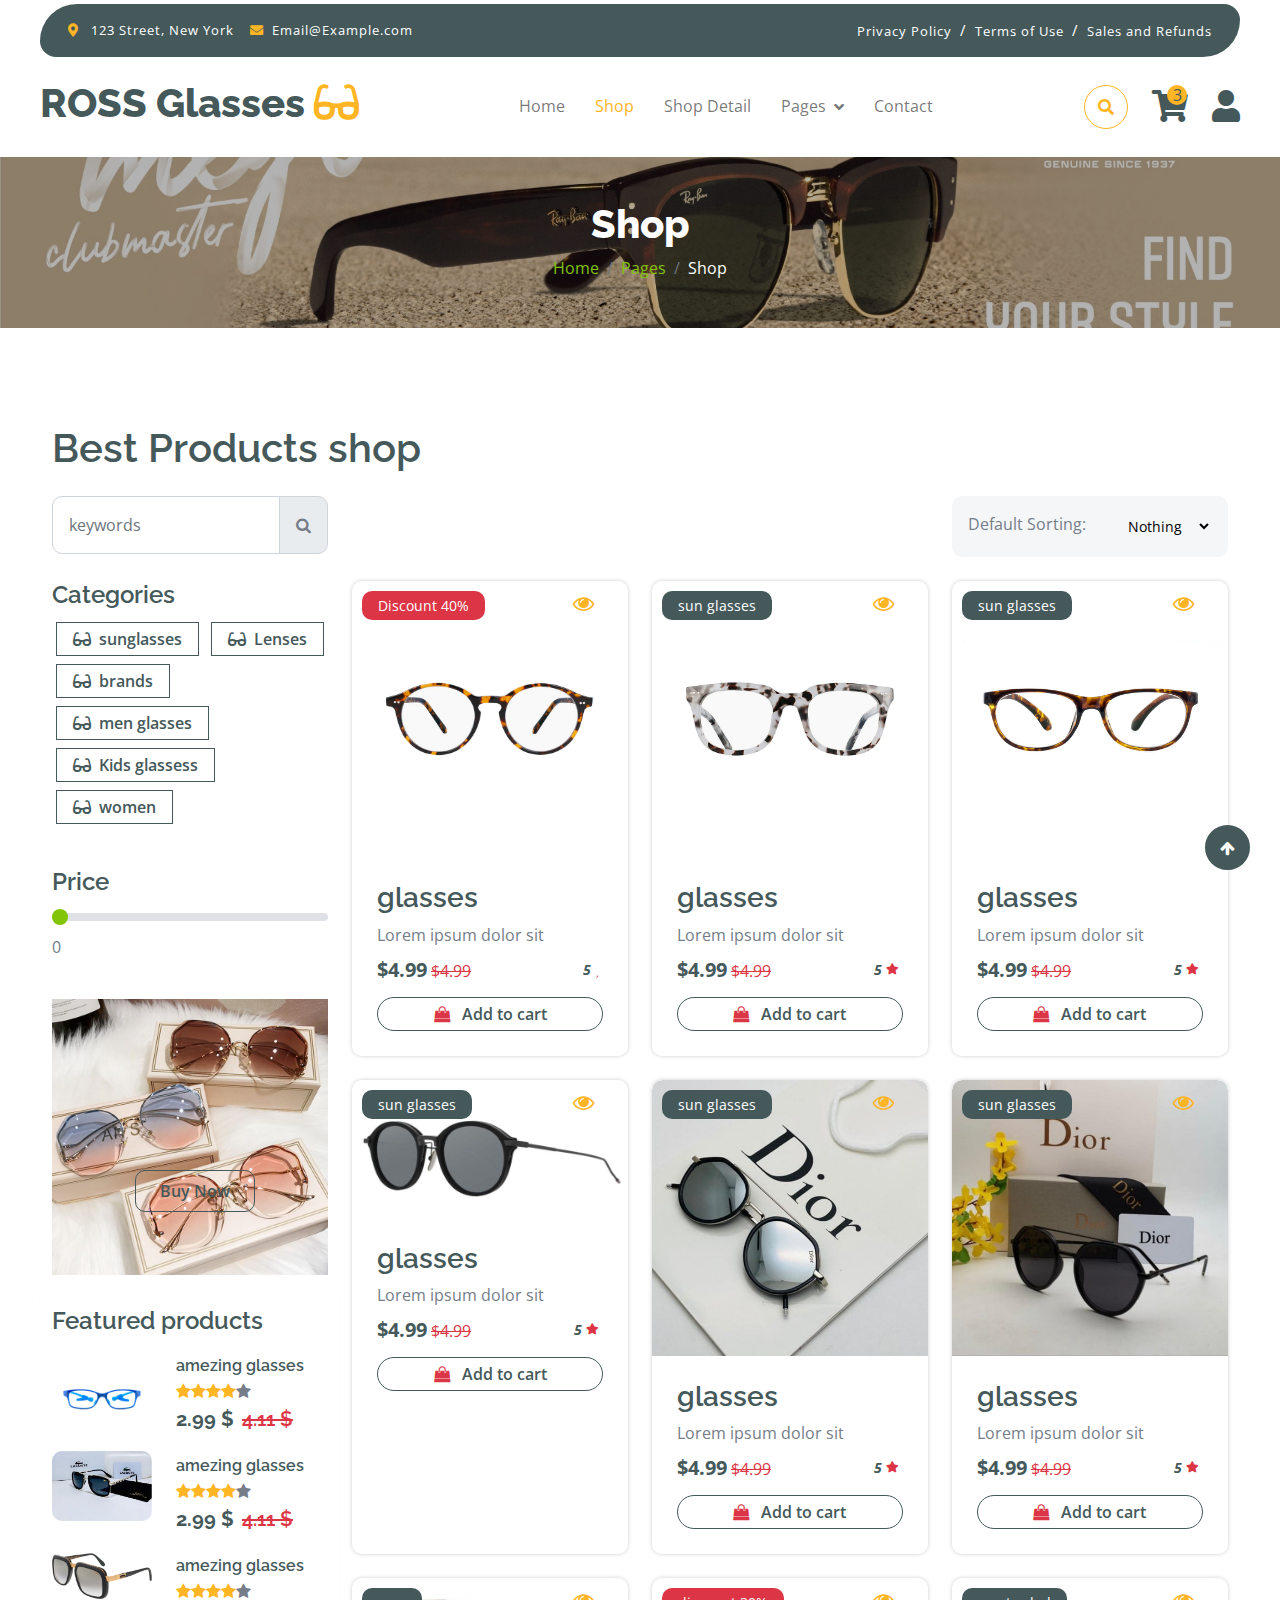
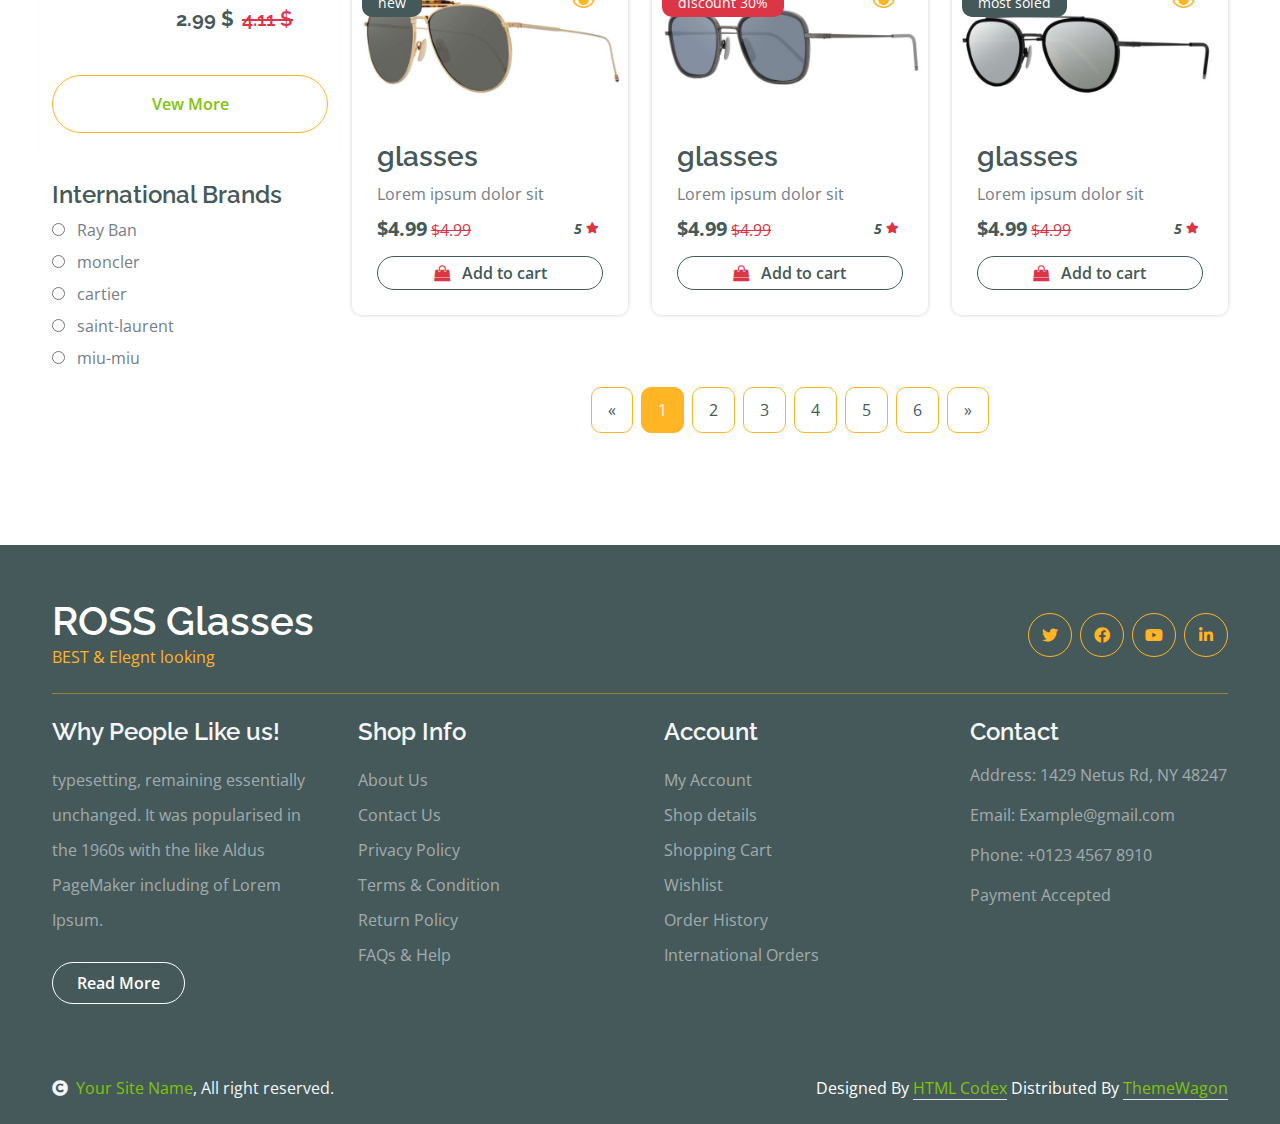
==== commit 0e2d7f35: "change names" ====
--- a/shop.html
+++ b/shop.html
@@ -330,7 +330,7 @@
                                         <i class="js-show-modal1 fa fa-eye  position-absolute fa-lg   text-secondary  rounded position-absolute"
                                             id="js-show-modal1" style="top:15px; left:80%;"></i>
                                             <div class=" p-2 p-md-4 border border-white border-top-0 rounded-bottom">
-                                            <h3>Grapes</h3>
+                                            <h3>glasses</h3>
                                             <a>Lorem ipsum dolor sit </a>
                                             <div class="d-flex justify-content-between flex-lg-wrap   px-md">
                                                 <div class="py-2">
@@ -361,7 +361,7 @@
                                                                             <i class="js-show-modal1 fa fa-eye  position-absolute fa-lg   text-secondary  rounded position-absolute"
                                             id="js-show-modal1" style="top:15px; left:80%;"></i>
                                     <div class="p-2 p-md-4 border border-white border-top-0 rounded-bottom">
-                                        <h3>Grapes</h3>
+                                        <h3>glasses</h3>
                                         <a>Lorem ipsum dolor sit </a>
                                         <div class="d-flex justify-content-between flex-lg-wrap   px-md">
                                             <div class="py-2">
@@ -391,7 +391,7 @@
                                                                             <i class="js-show-modal1 fa fa-eye  position-absolute fa-lg   text-secondary  rounded position-absolute"
                                             id="js-show-modal1" style="top:15px; left:80%;"></i>
                                     <div class="p-2 p-md-4 border border-white border-top-0 rounded-bottom">
-                                        <h3>Grapes</h3>
+                                        <h3>glasses</h3>
                                         <a>Lorem ipsum dolor sit </a>
                                         <div class="d-flex justify-content-between flex-lg-wrap   px-md">
                                             <div class="py-2">
@@ -422,7 +422,7 @@
                                                                             <i class="js-show-modal1 fa fa-eye  position-absolute fa-lg   text-secondary  rounded position-absolute"
                                             id="js-show-modal1" style="top:15px; left:80%;"></i>
                                     <div class="p-2 p-md-4 border border-white border-top-0 rounded-bottom">
-                                        <h3>Grapes</h3>
+                                        <h3>glasses</h3>
                                         <a>Lorem ipsum dolor sit </a>
                                         <div class="d-flex justify-content-between flex-lg-wrap   px-md">
                                             <div class="py-2">
@@ -452,7 +452,7 @@
                                                                             <i class="js-show-modal1 fa fa-eye  position-absolute fa-lg   text-secondary  rounded position-absolute"
                                             id="js-show-modal1" style="top:15px; left:80%;"></i>
                                     <div class="p-2 p-md-4 border border-white border-top-0 rounded-bottom">
-                                        <h3>Grapes</h3>
+                                        <h3>glasses</h3>
                                         <a>Lorem ipsum dolor sit </a>
                                         <div class="d-flex justify-content-between flex-lg-wrap   px-md">
                                             <div class="py-2">
@@ -482,7 +482,7 @@
                                                                             <i class="js-show-modal1 fa fa-eye  position-absolute fa-lg   text-secondary  rounded position-absolute"
                                             id="js-show-modal1" style="top:15px; left:80%;"></i>
                                     <div class="p-2 p-md-4 border border-white border-top-0 rounded-bottom">
-                                        <h3>Grapes</h3>
+                                        <h3>glasses</h3>
                                         <a>Lorem ipsum dolor sit </a>
                                         <div class="d-flex justify-content-between flex-lg-wrap   px-md">
                                             <div class="py-2">
@@ -513,7 +513,7 @@
                                                                             <i class="js-show-modal1 fa fa-eye  position-absolute fa-lg   text-secondary  rounded position-absolute"
                                             id="js-show-modal1" style="top:15px; left:80%;"></i>
                                     <div class="p-2 p-md-4 border border-white border-top-0 rounded-bottom">
-                                        <h3>Grapes</h3>
+                                        <h3>glasses</h3>
                                         <a>Lorem ipsum dolor sit </a>
                                         <div class="d-flex justify-content-between flex-lg-wrap   px-md">
                                             <div class="py-2">
@@ -544,7 +544,7 @@
                                                                             <i class="js-show-modal1 fa fa-eye  position-absolute fa-lg   text-secondary  rounded position-absolute"
                                             id="js-show-modal1" style="top:15px; left:80%;"></i>
                                     <div class="p-2 p-md-4 border border-white border-top-0 rounded-bottom">
-                                        <h3>Grapes</h3>
+                                        <h3>glasses</h3>
                                         <a>Lorem ipsum dolor sit </a>
                                         <div class="d-flex justify-content-between flex-lg-wrap   px-md">
                                             <div class="py-2">
@@ -575,7 +575,7 @@
                                                                             <i class="js-show-modal1 fa fa-eye  position-absolute fa-lg   text-secondary  rounded position-absolute"
                                             id="js-show-modal1" style="top:15px; left:80%;"></i>
                                     <div class="p-2 p-md-4 border border-white border-top-0 rounded-bottom">
-                                        <h3>Grapes</h3>
+                                        <h3>glasses</h3>
                                         <a>Lorem ipsum dolor sit </a>
                                         <div class="d-flex justify-content-between flex-lg-wrap   px-md">
                                             <div class="py-2">
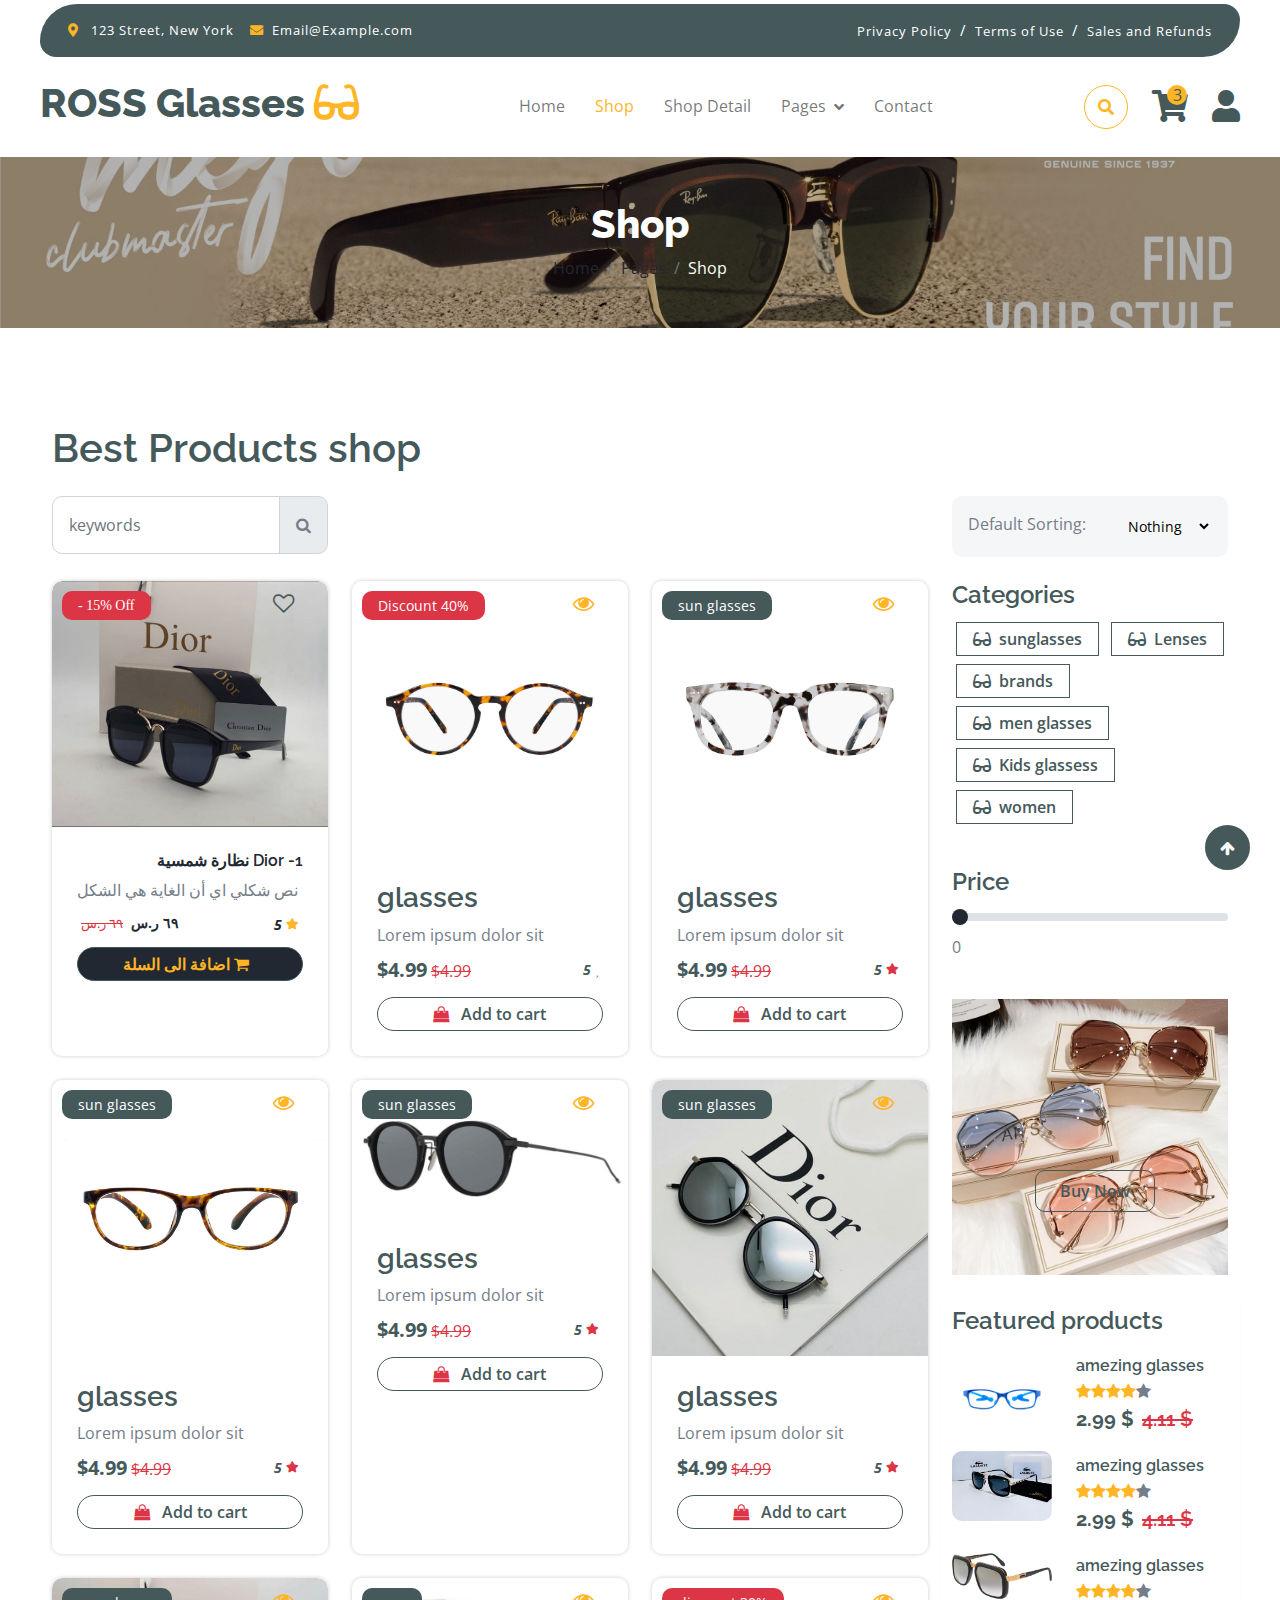
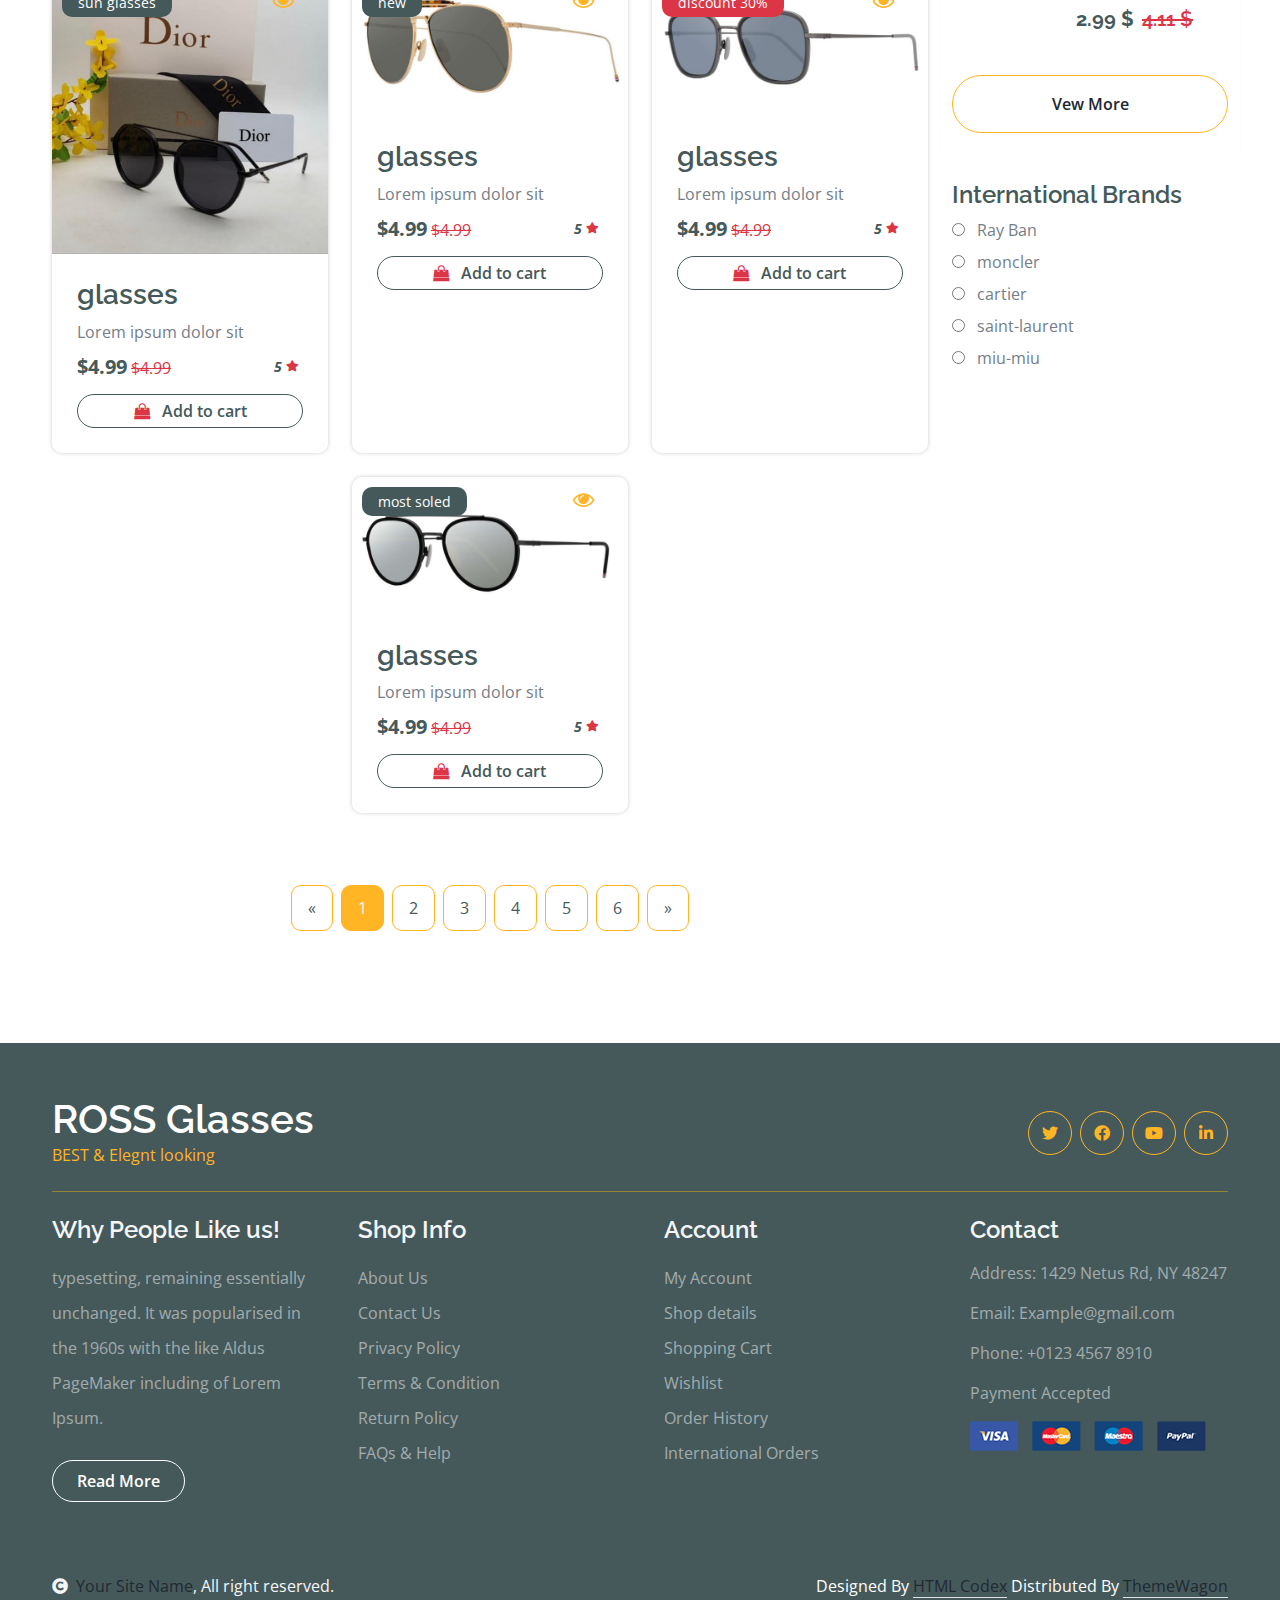
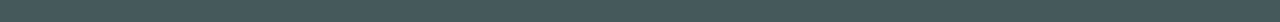
==== commit fe839125: "change(ar)-yaser" ====
--- a/shop.html
+++ b/shop.html
@@ -177,7 +177,335 @@
                         </div>
                     </div>
                     <div class="row g-4">
-                        <div class="col-lg-3 order-lg-first order-sm-12 order-last">
+                        <div class="col-lg-9">
+                            <div class="row g-4 justify-content-center">
+                                <div class="col-md-6  col-6 col-sm-6 col-lg-4 col-xl-4">
+                                    <div class="rounded position-relative fruite-item">
+                                        <div class="fruite-img position-relative">
+                                            <img src="img/11.jpg" class="img-fluid w-100 rounded-top" alt="">
+                                             <i class=" ltr try-icon fa fa-eye bg-primary py-2-5 rounded-pill position-absolute fa-lg   text-secondary  rounded position-absolute"
+                                            data-bs-toggle="modal" data-bs-target="#try-it" > جربها عليك
+                                          </i>
+                                        </div>
+                                        <div
+                                            class="text-white fa-sm  product-label   bg-danger px-2 px-md-3 py-1 rounded position-absolute d-flex justify-content-between js-show-modal1">
+                                            - 15% Off
+                                        </div>
+                                        <i class=" fa fa-heart-o  position-absolute fa-lg   text-dark rounded position-absolute"
+                                        style="top:15px; left:80%;"></i>
+                                        <div class=" p-2 p-md-4 border border-white border-top-0 rounded-bottom">
+                                            <h6 class="text-soDark product-name text-end">نظارة شمسية Dior -1</h6>
+                                            <span class="product-desc">نص شكلي اي أن الغاية هي الشكل </span>
+                                            <div class="d-flex justify-content-between flex-lg-wrap   px-md">
+                                                <div class="py-2">
+                                                    <span class="text-soDark fs-7 fw-bold">٦٩ ر.س</span>
+                                                    <del class="text-danger fs-8 p-1">٦٩ ر.س</del>
+                                                </div>
+                                                <div class="d-flex justify-content-end my-2">
+                                                    <i style="font-size:.90rem ;"
+                                                        class="text-soDark  mt-1  fw-bold">5</i>
+                                                    <i style="font-size:.70rem ;"
+                                                        class="fas f  pt-2 mx-1 fa-star text-secondary"></i>
+                                                </div>
+                                            </div>
+                                            <a href="#"
+                                                class="js-show-modal1 btn border border-dark rounded-pill w-100 mt-1 bg-primary  text-secondary" >
+اضافة الى السلة
+                                                <i class="fa fa-shopping-cart me-2 text-secondary"></i>
+                                            </a>
+                                        </div>
+                                    </div>
+                                </div>
+                                <div class="col-md-6 col-6 col-sm-6 col-lg-4 col-xl-4">
+                                    <div class="rounded position-relative fruite-item">
+                                        <div class="fruite-img">
+                                            <img src="img/568.png" class="img-fluid w-100 h-100 rounded-top" alt="">
+                                        </div>
+                                        <div class=" text-white fa-sm  bg-danger px-2 px-md-3 py-1 rounded position-absolute d-flex justify-content-between js-show-modal1"
+                                            style="top: 10px; left: 10px;">Discount 40%</div>
+                                        <i class="js-show-modal1 fa fa-eye  position-absolute fa-lg   text-secondary  rounded position-absolute"
+                                            id="js-show-modal1" style="top:15px; left:80%;"></i>
+                                            <div class=" p-2 p-md-4 border border-white border-top-0 rounded-bottom">
+                                            <h3>glasses</h3>
+                                            <a>Lorem ipsum dolor sit </a>
+                                            <div class="d-flex justify-content-between flex-lg-wrap   px-md">
+                                                <div class="py-2">
+                                                    <span class="text-dark fs-5 fw-bold">$4.99</span> <del
+                                                        class="text-danger">$4.99</del>
+                                                </div>
+                                                <div class="d-flex justify-content-end my-2">
+                                                    <i style="font-size:.90rem ;" class="text-dark  mt-1  fw-bold">5</i>
+                                                    <i style="font-size:.70rem ;"
+                                                        class="pt-2 mx-1 fa-star text-danger"></i>
+                                                </div>
+                                            </div>
+                                            <a href="#"
+                                                class="btn  border border-dark rounded-pill w-100 mt-1  text-dark"><i
+                                                    class="fa fa-shopping-bag me-2 text-danger"></i> Add to
+                                                cart</a>
+                                    </div>
+
+                                </div>
+                            </div>
+                            <div class="col-md-6 col-6 col-sm-6 col-lg-4 col-xl-4">
+                                <div class="rounded position-relative fruite-item">
+                                    <div class="fruite-img">
+                                        <img src="img/569.png" class="img-fluid w-100 h-100 rounded-top" alt="">
+                                    </div>
+                                    <div class="text-white fa-sm  bg-dark px-2 px-md-3 py-1 rounded position-absolute d-flex justify-content-between"
+                                        style="top: 10px; left: 10px;">sun glasses</div>
+                                                                            <i class="js-show-modal1 fa fa-eye  position-absolute fa-lg   text-secondary  rounded position-absolute"
+                                            id="js-show-modal1" style="top:15px; left:80%;"></i>
+                                    <div class="p-2 p-md-4 border border-white border-top-0 rounded-bottom">
+                                        <h3>glasses</h3>
+                                        <a>Lorem ipsum dolor sit </a>
+                                        <div class="d-flex justify-content-between flex-lg-wrap   px-md">
+                                            <div class="py-2">
+                                                <span class="text-dark fs-5 fw-bold">$4.99</span> <del
+                                                    class="text-danger">$4.99</del>
+                                            </div>
+                                            <div class="d-flex justify-content-end my-2">
+                                                <i style="font-size:.90rem ;" class="text-dark  mt-1  fw-bold">5</i>
+                                                <i style="font-size:.70rem ;"
+                                                    class="fas f  pt-2 mx-1 fa-star text-danger"></i>
+                                            </div>
+                                        </div>
+                                        <a href="#" class="btn border border-dark rounded-pill w-100 mt-1 text-dark"><i
+                                                class="fa fa-shopping-bag me-2 text-danger"></i> Add to
+                                            cart</a>
+                                    </div>
+
+                                </div>
+                            </div>
+                            <div class="col-md-6 col-6 col-sm-6 col-lg-4 col-xl-4">
+                                <div class="rounded position-relative fruite-item">
+                                    <div class="fruite-img">
+                                        <img src="img/07.jpg" class="img-fluid w-100 h-100 rounded-top" alt="">
+                                    </div>
+                                    <div class="text-white fa-sm  bg-dark px-2 px-md-3 py-1 rounded position-absolute d-flex justify-content-between"
+                                        style="top: 10px; left: 10px;">sun glasses</div>
+                                                                            <i class="js-show-modal1 fa fa-eye  position-absolute fa-lg   text-secondary  rounded position-absolute"
+                                            id="js-show-modal1" style="top:15px; left:80%;"></i>
+                                    <div class="p-2 p-md-4 border border-white border-top-0 rounded-bottom">
+                                        <h3>glasses</h3>
+                                        <a>Lorem ipsum dolor sit </a>
+                                        <div class="d-flex justify-content-between flex-lg-wrap   px-md">
+                                            <div class="py-2">
+                                                <span class="text-dark fs-5 fw-bold">$4.99</span> <del
+                                                    class="text-danger">$4.99</del>
+                                            </div>
+                                            <div class="d-flex justify-content-end my-2">
+                                                <i style="font-size:.90rem ;" class="text-dark  mt-1  fw-bold">5</i>
+                                                <i style="font-size:.70rem ;"
+                                                    class="fas f  pt-2 mx-1 fa-star text-danger"></i>
+                                            </div>
+                                        </div>
+                                        <a href="#" class="btn border border-dark rounded-pill w-100 mt-1 text-dark"><i
+                                                class="fa fa-shopping-bag me-2 text-danger"></i> Add to
+                                            cart</a>
+                                    </div>
+
+                                </div>
+                            </div>
+                            <div class="col-md-6 col-6 col-sm-6 col-lg-4 col-xl-4">
+                                <div class="rounded position-relative fruite-item">
+                                    <div class="fruite-img">
+                                        <img src="img/img_art_UES011A_007-medium.jpg"
+                                            class="img-fluid w-100 h-100 rounded-top" alt="">
+                                    </div>
+                                    <div class="text-white fa-sm  bg-dark px-2 px-md-3 py-1 rounded position-absolute d-flex justify-content-between"
+                                        style="top: 10px; left: 10px;">sun glasses</div>
+                                                                            <i class="js-show-modal1 fa fa-eye  position-absolute fa-lg   text-secondary  rounded position-absolute"
+                                            id="js-show-modal1" style="top:15px; left:80%;"></i>
+                                    <div class="p-2 p-md-4 border border-white border-top-0 rounded-bottom">
+                                        <h3>glasses</h3>
+                                        <a>Lorem ipsum dolor sit </a>
+                                        <div class="d-flex justify-content-between flex-lg-wrap   px-md">
+                                            <div class="py-2">
+                                                <span class="text-dark fs-5 fw-bold">$4.99</span> <del
+                                                    class="text-danger">$4.99</del>
+                                            </div>
+                                            <div class="d-flex justify-content-end my-2">
+                                                <i style="font-size:.90rem ;" class="text-dark  mt-1  fw-bold">5</i>
+                                                <i style="font-size:.70rem ;"
+                                                    class="fas f  pt-2 mx-1 fa-star text-danger"></i>
+                                            </div>
+                                        </div>
+                                        <a href="#" class="btn border border-dark rounded-pill w-100 mt-1 text-dark"><i
+                                                class="fa fa-shopping-bag me-2 text-danger"></i> Add to
+                                            cart</a>
+                                    </div>
+
+                                </div>
+                            </div>
+                            <div class="col-md-6 col-6 col-sm-6 col-lg-4 col-xl-4">
+                                <div class="rounded position-relative fruite-item">
+                                    <div class="fruite-img">
+                                        <img src="img/44.jpg" class="img-fluid w-100 h-100 rounded-top" alt="">
+                                    </div>
+                                    <div class="text-white fa-sm  bg-dark px-2 px-md-3 py-1 rounded position-absolute d-flex justify-content-between"
+                                        style="top: 10px; left: 10px;">sun glasses</div>
+                                                                            <i class="js-show-modal1 fa fa-eye  position-absolute fa-lg   text-secondary  rounded position-absolute"
+                                            id="js-show-modal1" style="top:15px; left:80%;"></i>
+                                    <div class="p-2 p-md-4 border border-white border-top-0 rounded-bottom">
+                                        <h3>glasses</h3>
+                                        <a>Lorem ipsum dolor sit </a>
+                                        <div class="d-flex justify-content-between flex-lg-wrap   px-md">
+                                            <div class="py-2">
+                                                <span class="text-dark fs-5 fw-bold">$4.99</span> <del
+                                                    class="text-danger">$4.99</del>
+                                            </div>
+                                            <div class="d-flex justify-content-end my-2">
+                                                <i style="font-size:.90rem ;" class="text-dark  mt-1  fw-bold">5</i>
+                                                <i style="font-size:.70rem ;"
+                                                    class="fas f  pt-2 mx-1 fa-star text-danger"></i>
+                                            </div>
+                                        </div>
+                                        <a href="#" class="btn border border-dark rounded-pill w-100 mt-1 text-dark"><i
+                                                class="fa fa-shopping-bag me-2 text-danger"></i> Add to
+                                            cart</a>
+                                    </div>
+
+                                </div>
+                            </div>
+                            <div class="col-md-6 col-6 col-sm-6 col-lg-4 col-xl-4">
+                                <div class="rounded position-relative fruite-item">
+                                    <div class="fruite-img">
+                                        <img src="img/77.jpg" class="img-fluid w-100 h-100 rounded-top" alt="">
+                                    </div>
+                                    <div class="text-white fa-sm  bg-dark px-2 px-md-3 py-1 rounded position-absolute d-flex justify-content-between"
+                                        style="top: 10px; left: 10px;">sun glasses</div>
+                                                                            <i class="js-show-modal1 fa fa-eye  position-absolute fa-lg   text-secondary  rounded position-absolute"
+                                            id="js-show-modal1" style="top:15px; left:80%;"></i>
+                                    <div class="p-2 p-md-4 border border-white border-top-0 rounded-bottom">
+                                        <h3>glasses</h3>
+                                        <a>Lorem ipsum dolor sit </a>
+                                        <div class="d-flex justify-content-between flex-lg-wrap   px-md">
+                                            <div class="py-2">
+                                                <span class="text-dark fs-5 fw-bold">$4.99</span> <del
+                                                    class="text-danger">$4.99</del>
+                                            </div>
+                                            <div class="d-flex justify-content-end my-2">
+                                                <i style="font-size:.90rem ;" class="text-dark  mt-1  fw-bold">5</i>
+                                                <i style="font-size:.70rem ;"
+                                                    class="fas f  pt-2 mx-1 fa-star text-danger"></i>
+                                            </div>
+                                        </div>
+                                        <a href="#" class="btn border border-dark rounded-pill w-100 mt-1 text-dark"><i
+                                                class="fa fa-shopping-bag me-2 text-danger"></i> Add to
+                                            cart</a>
+                                    </div>
+
+                                </div>
+                            </div>
+                            <div class="col-md-6 col-6 col-sm-6 col-lg-4 col-xl-4">
+                                <div class="rounded position-relative fruite-item">
+                                    <div class="fruite-img">
+                                        <img src="img/img_art_UES015A_711-medium.jpg"
+                                            class="img-fluid w-100 h-100 rounded-top" alt="">
+                                    </div>
+                                    <div class="text-white fa-sm  bg-dark px-2 px-md-3 py-1 rounded position-absolute d-flex justify-content-between"
+                                        style="top: 10px; left: 10px;">new</div>
+                                                                            <i class="js-show-modal1 fa fa-eye  position-absolute fa-lg   text-secondary  rounded position-absolute"
+                                            id="js-show-modal1" style="top:15px; left:80%;"></i>
+                                    <div class="p-2 p-md-4 border border-white border-top-0 rounded-bottom">
+                                        <h3>glasses</h3>
+                                        <a>Lorem ipsum dolor sit </a>
+                                        <div class="d-flex justify-content-between flex-lg-wrap   px-md">
+                                            <div class="py-2">
+                                                <span class="text-dark fs-5 fw-bold">$4.99</span> <del
+                                                    class="text-danger">$4.99</del>
+                                            </div>
+                                            <div class="d-flex justify-content-end my-2">
+                                                <i style="font-size:.90rem ;" class="text-dark  mt-1  fw-bold">5</i>
+                                                <i style="font-size:.70rem ;"
+                                                    class="fas f  pt-2 mx-1 fa-star text-danger"></i>
+                                            </div>
+                                        </div>
+                                        <a href="#" class="btn border border-dark rounded-pill w-100 mt-1 text-dark"><i
+                                                class="fa fa-shopping-bag me-2 text-danger"></i> Add to
+                                            cart</a>
+                                    </div>
+
+                                </div>
+                            </div>
+                            <div class="col-md-6 col-6 col-sm-6 col-lg-4 col-xl-4">
+                                <div class="rounded position-relative fruite-item">
+                                    <div class="fruite-img">
+                                        <img src="img/img_art_UES800A_060-medium.jpg"
+                                            class="img-fluid w-100 h-100 rounded-top" alt="">
+                                    </div>
+                                    <div class="text-white fa-sm  bg-danger px-2 px-md-3 py-1 rounded position-absolute d-flex justify-content-between"
+                                        style="top: 10px; left: 10px;">discount 30%</div>
+                                                                            <i class="js-show-modal1 fa fa-eye  position-absolute fa-lg   text-secondary  rounded position-absolute"
+                                            id="js-show-modal1" style="top:15px; left:80%;"></i>
+                                    <div class="p-2 p-md-4 border border-white border-top-0 rounded-bottom">
+                                        <h3>glasses</h3>
+                                        <a>Lorem ipsum dolor sit </a>
+                                        <div class="d-flex justify-content-between flex-lg-wrap   px-md">
+                                            <div class="py-2">
+                                                <span class="text-dark fs-5 fw-bold">$4.99</span> <del
+                                                    class="text-danger">$4.99</del>
+                                            </div>
+                                            <div class="d-flex justify-content-end my-2">
+                                                <i style="font-size:.90rem ;" class="text-dark  mt-1  fw-bold">5</i>
+                                                <i style="font-size:.70rem ;"
+                                                    class="fas f  pt-2 mx-1 fa-star text-danger"></i>
+                                            </div>
+                                        </div>
+                                        <a href="#" class="btn border border-dark rounded-pill w-100 mt-1 text-dark"><i
+                                                class="fa fa-shopping-bag me-2 text-danger"></i> Add to
+                                            cart</a>
+                                    </div>
+
+                                </div>
+                            </div>
+                            <div class="col-md-6 col-6 col-sm-6 col-lg-4 col-xl-4">
+                                <div class="rounded position-relative fruite-item">
+                                    <div class="fruite-img">
+                                        <img src="img/img_art_UES801A_004-medium.jpg"
+                                            class="img-fluid w-100 h-100 rounded-top" alt="">
+                                    </div>
+                                    <div class="text-white fa-sm  bg-dark px-2 px-md-3 py-1 rounded position-absolute d-flex justify-content-between"
+                                        style="top: 10px; left: 10px;">most soled</div>
+                                                                            <i class="js-show-modal1 fa fa-eye  position-absolute fa-lg   text-secondary  rounded position-absolute"
+                                            id="js-show-modal1" style="top:15px; left:80%;"></i>
+                                    <div class="p-2 p-md-4 border border-white border-top-0 rounded-bottom">
+                                        <h3>glasses</h3>
+                                        <a>Lorem ipsum dolor sit </a>
+                                        <div class="d-flex justify-content-between flex-lg-wrap   px-md">
+                                            <div class="py-2">
+                                                <span class="text-dark fs-5 fw-bold">$4.99</span> <del
+                                                    class="text-danger">$4.99</del>
+                                            </div>
+                                            <div class="d-flex justify-content-end my-2">
+                                                <i style="font-size:.90rem ;" class="text-dark  mt-1  fw-bold">5</i>
+                                                <i style="font-size:.70rem ;"
+                                                    class="fas f  pt-2 mx-1 fa-star text-danger"></i>
+                                            </div>
+                                        </div>
+                                        <a href="#" class="btn border border-dark rounded-pill w-100 mt-1 text-dark"><i
+                                                class="fa fa-shopping-bag me-2 text-danger"></i> Add to
+                                            cart</a>
+                                    </div>
+
+                                </div>
+                            </div>
+                            <div class="col-12">
+                                <div class="pagination d-flex justify-content-center mt-5">
+                                    <a href="#" class="rounded">&laquo;</a>
+                                    <a href="#" class="active rounded">1</a>
+                                    <a href="#" class="rounded">2</a>
+                                    <a href="#" class="rounded">3</a>
+                                    <a href="#" class="rounded">4</a>
+                                    <a href="#" class="rounded">5</a>
+                                    <a href="#" class="rounded">6</a>
+                                    <a href="#" class="rounded">&raquo;</a>
+                                </div>
+                            </div>
+                        </div>
+                        </div>
+                        <div class="col-lg-3 ">
                             <div class="row g-4">
                                 <div class="col-lg-12">
                                     <div class="mb-3">
@@ -318,297 +646,7 @@
 
                             </div>
                         </div>
-                        <div class="col-lg-9 order-lg-last order-sm-first ">
-                            <div class="row g-4 justify-content-center">
-                                <div class="col-md-6 col-6 col-sm-6 col-lg-4 col-xl-4">
-                                    <div class="rounded position-relative fruite-item">
-                                        <div class="fruite-img">
-                                            <img src="img/568.png" class="img-fluid w-100 h-100 rounded-top" alt="">
-                                        </div>
-                                        <div class=" text-white fa-sm  bg-danger px-2 px-md-3 py-1 rounded position-absolute d-flex justify-content-between js-show-modal1"
-                                            style="top: 10px; left: 10px;">Discount 40%</div>
-                                        <i class="js-show-modal1 fa fa-eye  position-absolute fa-lg   text-secondary  rounded position-absolute"
-                                            id="js-show-modal1" style="top:15px; left:80%;"></i>
-                                            <div class=" p-2 p-md-4 border border-white border-top-0 rounded-bottom">
-                                            <h3>glasses</h3>
-                                            <a>Lorem ipsum dolor sit </a>
-                                            <div class="d-flex justify-content-between flex-lg-wrap   px-md">
-                                                <div class="py-2">
-                                                    <span class="text-dark fs-5 fw-bold">$4.99</span> <del
-                                                        class="text-danger">$4.99</del>
-                                                </div>
-                                                <div class="d-flex justify-content-end my-2">
-                                                    <i style="font-size:.90rem ;" class="text-dark  mt-1  fw-bold">5</i>
-                                                    <i style="font-size:.70rem ;"
-                                                        class="pt-2 mx-1 fa-star text-danger"></i>
-                                                </div>
-                                            </div>
-                                            <a href="#"
-                                                class="btn  border border-dark rounded-pill w-100 mt-1  text-dark"><i
-                                                    class="fa fa-shopping-bag me-2 text-danger"></i> Add to
-                                                cart</a>
-                                    </div>
-
-                                </div>
-                            </div>
-                            <div class="col-md-6 col-6 col-sm-6 col-lg-4 col-xl-4">
-                                <div class="rounded position-relative fruite-item">
-                                    <div class="fruite-img">
-                                        <img src="img/569.png" class="img-fluid w-100 h-100 rounded-top" alt="">
-                                    </div>
-                                    <div class="text-white fa-sm  bg-dark px-2 px-md-3 py-1 rounded position-absolute d-flex justify-content-between"
-                                        style="top: 10px; left: 10px;">sun glasses</div>
-                                                                            <i class="js-show-modal1 fa fa-eye  position-absolute fa-lg   text-secondary  rounded position-absolute"
-                                            id="js-show-modal1" style="top:15px; left:80%;"></i>
-                                    <div class="p-2 p-md-4 border border-white border-top-0 rounded-bottom">
-                                        <h3>glasses</h3>
-                                        <a>Lorem ipsum dolor sit </a>
-                                        <div class="d-flex justify-content-between flex-lg-wrap   px-md">
-                                            <div class="py-2">
-                                                <span class="text-dark fs-5 fw-bold">$4.99</span> <del
-                                                    class="text-danger">$4.99</del>
-                                            </div>
-                                            <div class="d-flex justify-content-end my-2">
-                                                <i style="font-size:.90rem ;" class="text-dark  mt-1  fw-bold">5</i>
-                                                <i style="font-size:.70rem ;"
-                                                    class="fas f  pt-2 mx-1 fa-star text-danger"></i>
-                                            </div>
-                                        </div>
-                                        <a href="#" class="btn border border-dark rounded-pill w-100 mt-1 text-dark"><i
-                                                class="fa fa-shopping-bag me-2 text-danger"></i> Add to
-                                            cart</a>
-                                    </div>
-
-                                </div>
-                            </div>
-                            <div class="col-md-6 col-6 col-sm-6 col-lg-4 col-xl-4">
-                                <div class="rounded position-relative fruite-item">
-                                    <div class="fruite-img">
-                                        <img src="img/07.jpg" class="img-fluid w-100 h-100 rounded-top" alt="">
-                                    </div>
-                                    <div class="text-white fa-sm  bg-dark px-2 px-md-3 py-1 rounded position-absolute d-flex justify-content-between"
-                                        style="top: 10px; left: 10px;">sun glasses</div>
-                                                                            <i class="js-show-modal1 fa fa-eye  position-absolute fa-lg   text-secondary  rounded position-absolute"
-                                            id="js-show-modal1" style="top:15px; left:80%;"></i>
-                                    <div class="p-2 p-md-4 border border-white border-top-0 rounded-bottom">
-                                        <h3>glasses</h3>
-                                        <a>Lorem ipsum dolor sit </a>
-                                        <div class="d-flex justify-content-between flex-lg-wrap   px-md">
-                                            <div class="py-2">
-                                                <span class="text-dark fs-5 fw-bold">$4.99</span> <del
-                                                    class="text-danger">$4.99</del>
-                                            </div>
-                                            <div class="d-flex justify-content-end my-2">
-                                                <i style="font-size:.90rem ;" class="text-dark  mt-1  fw-bold">5</i>
-                                                <i style="font-size:.70rem ;"
-                                                    class="fas f  pt-2 mx-1 fa-star text-danger"></i>
-                                            </div>
-                                        </div>
-                                        <a href="#" class="btn border border-dark rounded-pill w-100 mt-1 text-dark"><i
-                                                class="fa fa-shopping-bag me-2 text-danger"></i> Add to
-                                            cart</a>
-                                    </div>
-
-                                </div>
-                            </div>
-                            <div class="col-md-6 col-6 col-sm-6 col-lg-4 col-xl-4">
-                                <div class="rounded position-relative fruite-item">
-                                    <div class="fruite-img">
-                                        <img src="img/img_art_UES011A_007-medium.jpg"
-                                            class="img-fluid w-100 h-100 rounded-top" alt="">
-                                    </div>
-                                    <div class="text-white fa-sm  bg-dark px-2 px-md-3 py-1 rounded position-absolute d-flex justify-content-between"
-                                        style="top: 10px; left: 10px;">sun glasses</div>
-                                                                            <i class="js-show-modal1 fa fa-eye  position-absolute fa-lg   text-secondary  rounded position-absolute"
-                                            id="js-show-modal1" style="top:15px; left:80%;"></i>
-                                    <div class="p-2 p-md-4 border border-white border-top-0 rounded-bottom">
-                                        <h3>glasses</h3>
-                                        <a>Lorem ipsum dolor sit </a>
-                                        <div class="d-flex justify-content-between flex-lg-wrap   px-md">
-                                            <div class="py-2">
-                                                <span class="text-dark fs-5 fw-bold">$4.99</span> <del
-                                                    class="text-danger">$4.99</del>
-                                            </div>
-                                            <div class="d-flex justify-content-end my-2">
-                                                <i style="font-size:.90rem ;" class="text-dark  mt-1  fw-bold">5</i>
-                                                <i style="font-size:.70rem ;"
-                                                    class="fas f  pt-2 mx-1 fa-star text-danger"></i>
-                                            </div>
-                                        </div>
-                                        <a href="#" class="btn border border-dark rounded-pill w-100 mt-1 text-dark"><i
-                                                class="fa fa-shopping-bag me-2 text-danger"></i> Add to
-                                            cart</a>
-                                    </div>
-
-                                </div>
-                            </div>
-                            <div class="col-md-6 col-6 col-sm-6 col-lg-4 col-xl-4">
-                                <div class="rounded position-relative fruite-item">
-                                    <div class="fruite-img">
-                                        <img src="img/44.jpg" class="img-fluid w-100 h-100 rounded-top" alt="">
-                                    </div>
-                                    <div class="text-white fa-sm  bg-dark px-2 px-md-3 py-1 rounded position-absolute d-flex justify-content-between"
-                                        style="top: 10px; left: 10px;">sun glasses</div>
-                                                                            <i class="js-show-modal1 fa fa-eye  position-absolute fa-lg   text-secondary  rounded position-absolute"
-                                            id="js-show-modal1" style="top:15px; left:80%;"></i>
-                                    <div class="p-2 p-md-4 border border-white border-top-0 rounded-bottom">
-                                        <h3>glasses</h3>
-                                        <a>Lorem ipsum dolor sit </a>
-                                        <div class="d-flex justify-content-between flex-lg-wrap   px-md">
-                                            <div class="py-2">
-                                                <span class="text-dark fs-5 fw-bold">$4.99</span> <del
-                                                    class="text-danger">$4.99</del>
-                                            </div>
-                                            <div class="d-flex justify-content-end my-2">
-                                                <i style="font-size:.90rem ;" class="text-dark  mt-1  fw-bold">5</i>
-                                                <i style="font-size:.70rem ;"
-                                                    class="fas f  pt-2 mx-1 fa-star text-danger"></i>
-                                            </div>
-                                        </div>
-                                        <a href="#" class="btn border border-dark rounded-pill w-100 mt-1 text-dark"><i
-                                                class="fa fa-shopping-bag me-2 text-danger"></i> Add to
-                                            cart</a>
-                                    </div>
-
-                                </div>
-                            </div>
-                            <div class="col-md-6 col-6 col-sm-6 col-lg-4 col-xl-4">
-                                <div class="rounded position-relative fruite-item">
-                                    <div class="fruite-img">
-                                        <img src="img/77.jpg" class="img-fluid w-100 h-100 rounded-top" alt="">
-                                    </div>
-                                    <div class="text-white fa-sm  bg-dark px-2 px-md-3 py-1 rounded position-absolute d-flex justify-content-between"
-                                        style="top: 10px; left: 10px;">sun glasses</div>
-                                                                            <i class="js-show-modal1 fa fa-eye  position-absolute fa-lg   text-secondary  rounded position-absolute"
-                                            id="js-show-modal1" style="top:15px; left:80%;"></i>
-                                    <div class="p-2 p-md-4 border border-white border-top-0 rounded-bottom">
-                                        <h3>glasses</h3>
-                                        <a>Lorem ipsum dolor sit </a>
-                                        <div class="d-flex justify-content-between flex-lg-wrap   px-md">
-                                            <div class="py-2">
-                                                <span class="text-dark fs-5 fw-bold">$4.99</span> <del
-                                                    class="text-danger">$4.99</del>
-                                            </div>
-                                            <div class="d-flex justify-content-end my-2">
-                                                <i style="font-size:.90rem ;" class="text-dark  mt-1  fw-bold">5</i>
-                                                <i style="font-size:.70rem ;"
-                                                    class="fas f  pt-2 mx-1 fa-star text-danger"></i>
-                                            </div>
-                                        </div>
-                                        <a href="#" class="btn border border-dark rounded-pill w-100 mt-1 text-dark"><i
-                                                class="fa fa-shopping-bag me-2 text-danger"></i> Add to
-                                            cart</a>
-                                    </div>
-
-                                </div>
-                            </div>
-                            <div class="col-md-6 col-6 col-sm-6 col-lg-4 col-xl-4">
-                                <div class="rounded position-relative fruite-item">
-                                    <div class="fruite-img">
-                                        <img src="img/img_art_UES015A_711-medium.jpg"
-                                            class="img-fluid w-100 h-100 rounded-top" alt="">
-                                    </div>
-                                    <div class="text-white fa-sm  bg-dark px-2 px-md-3 py-1 rounded position-absolute d-flex justify-content-between"
-                                        style="top: 10px; left: 10px;">new</div>
-                                                                            <i class="js-show-modal1 fa fa-eye  position-absolute fa-lg   text-secondary  rounded position-absolute"
-                                            id="js-show-modal1" style="top:15px; left:80%;"></i>
-                                    <div class="p-2 p-md-4 border border-white border-top-0 rounded-bottom">
-                                        <h3>glasses</h3>
-                                        <a>Lorem ipsum dolor sit </a>
-                                        <div class="d-flex justify-content-between flex-lg-wrap   px-md">
-                                            <div class="py-2">
-                                                <span class="text-dark fs-5 fw-bold">$4.99</span> <del
-                                                    class="text-danger">$4.99</del>
-                                            </div>
-                                            <div class="d-flex justify-content-end my-2">
-                                                <i style="font-size:.90rem ;" class="text-dark  mt-1  fw-bold">5</i>
-                                                <i style="font-size:.70rem ;"
-                                                    class="fas f  pt-2 mx-1 fa-star text-danger"></i>
-                                            </div>
-                                        </div>
-                                        <a href="#" class="btn border border-dark rounded-pill w-100 mt-1 text-dark"><i
-                                                class="fa fa-shopping-bag me-2 text-danger"></i> Add to
-                                            cart</a>
-                                    </div>
-
-                                </div>
-                            </div>
-                            <div class="col-md-6 col-6 col-sm-6 col-lg-4 col-xl-4">
-                                <div class="rounded position-relative fruite-item">
-                                    <div class="fruite-img">
-                                        <img src="img/img_art_UES800A_060-medium.jpg"
-                                            class="img-fluid w-100 h-100 rounded-top" alt="">
-                                    </div>
-                                    <div class="text-white fa-sm  bg-danger px-2 px-md-3 py-1 rounded position-absolute d-flex justify-content-between"
-                                        style="top: 10px; left: 10px;">discount 30%</div>
-                                                                            <i class="js-show-modal1 fa fa-eye  position-absolute fa-lg   text-secondary  rounded position-absolute"
-                                            id="js-show-modal1" style="top:15px; left:80%;"></i>
-                                    <div class="p-2 p-md-4 border border-white border-top-0 rounded-bottom">
-                                        <h3>glasses</h3>
-                                        <a>Lorem ipsum dolor sit </a>
-                                        <div class="d-flex justify-content-between flex-lg-wrap   px-md">
-                                            <div class="py-2">
-                                                <span class="text-dark fs-5 fw-bold">$4.99</span> <del
-                                                    class="text-danger">$4.99</del>
-                                            </div>
-                                            <div class="d-flex justify-content-end my-2">
-                                                <i style="font-size:.90rem ;" class="text-dark  mt-1  fw-bold">5</i>
-                                                <i style="font-size:.70rem ;"
-                                                    class="fas f  pt-2 mx-1 fa-star text-danger"></i>
-                                            </div>
-                                        </div>
-                                        <a href="#" class="btn border border-dark rounded-pill w-100 mt-1 text-dark"><i
-                                                class="fa fa-shopping-bag me-2 text-danger"></i> Add to
-                                            cart</a>
-                                    </div>
-
-                                </div>
-                            </div>
-                            <div class="col-md-6 col-6 col-sm-6 col-lg-4 col-xl-4">
-                                <div class="rounded position-relative fruite-item">
-                                    <div class="fruite-img">
-                                        <img src="img/img_art_UES801A_004-medium.jpg"
-                                            class="img-fluid w-100 h-100 rounded-top" alt="">
-                                    </div>
-                                    <div class="text-white fa-sm  bg-dark px-2 px-md-3 py-1 rounded position-absolute d-flex justify-content-between"
-                                        style="top: 10px; left: 10px;">most soled</div>
-                                                                            <i class="js-show-modal1 fa fa-eye  position-absolute fa-lg   text-secondary  rounded position-absolute"
-                                            id="js-show-modal1" style="top:15px; left:80%;"></i>
-                                    <div class="p-2 p-md-4 border border-white border-top-0 rounded-bottom">
-                                        <h3>glasses</h3>
-                                        <a>Lorem ipsum dolor sit </a>
-                                        <div class="d-flex justify-content-between flex-lg-wrap   px-md">
-                                            <div class="py-2">
-                                                <span class="text-dark fs-5 fw-bold">$4.99</span> <del
-                                                    class="text-danger">$4.99</del>
-                                            </div>
-                                            <div class="d-flex justify-content-end my-2">
-                                                <i style="font-size:.90rem ;" class="text-dark  mt-1  fw-bold">5</i>
-                                                <i style="font-size:.70rem ;"
-                                                    class="fas f  pt-2 mx-1 fa-star text-danger"></i>
-                                            </div>
-                                        </div>
-                                        <a href="#" class="btn border border-dark rounded-pill w-100 mt-1 text-dark"><i
-                                                class="fa fa-shopping-bag me-2 text-danger"></i> Add to
-                                            cart</a>
-                                    </div>
-
-                                </div>
-                            </div>
-                            <div class="col-12">
-                                <div class="pagination d-flex justify-content-center mt-5">
-                                    <a href="#" class="rounded">&laquo;</a>
-                                    <a href="#" class="active rounded">1</a>
-                                    <a href="#" class="rounded">2</a>
-                                    <a href="#" class="rounded">3</a>
-                                    <a href="#" class="rounded">4</a>
-                                    <a href="#" class="rounded">5</a>
-                                    <a href="#" class="rounded">6</a>
-                                    <a href="#" class="rounded">&raquo;</a>
-                                </div>
-                            </div>
-                        </div>
-                    </div>
+                       
                 </div>
             </div>
         </div>
